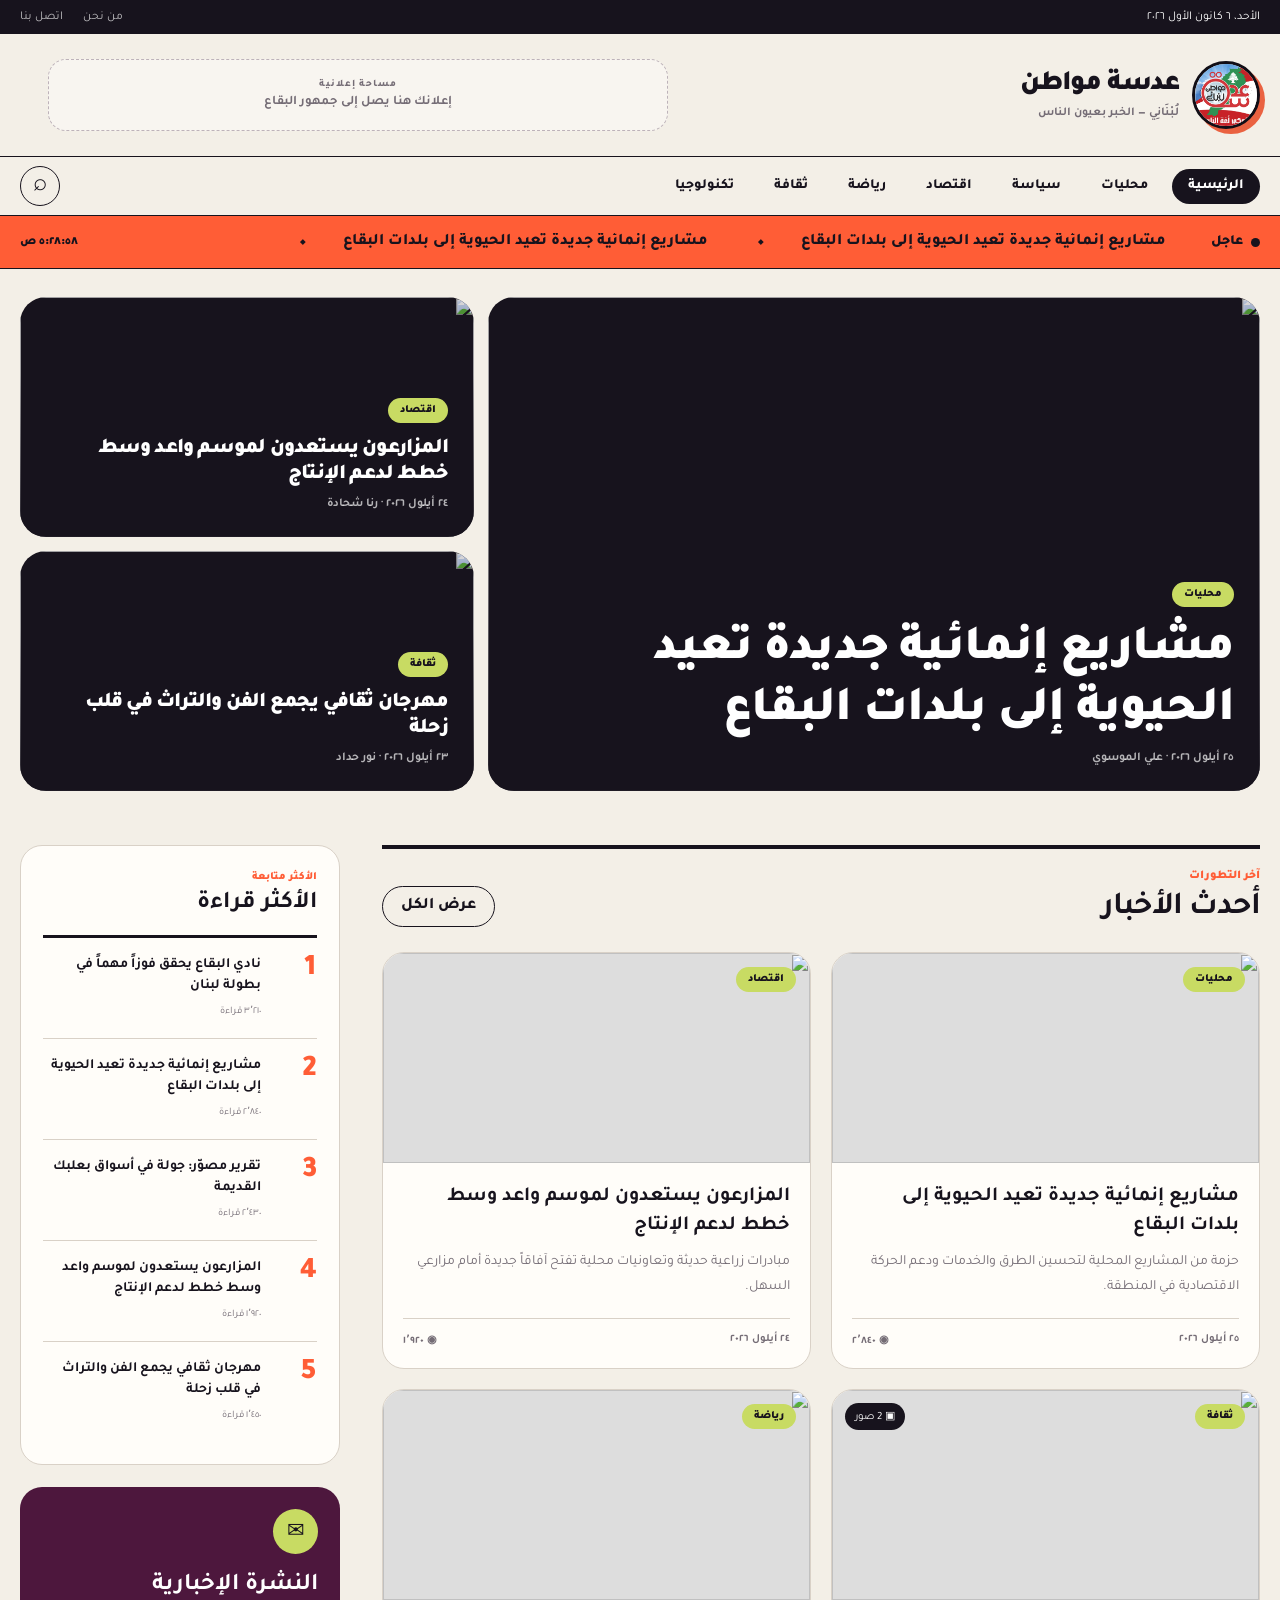
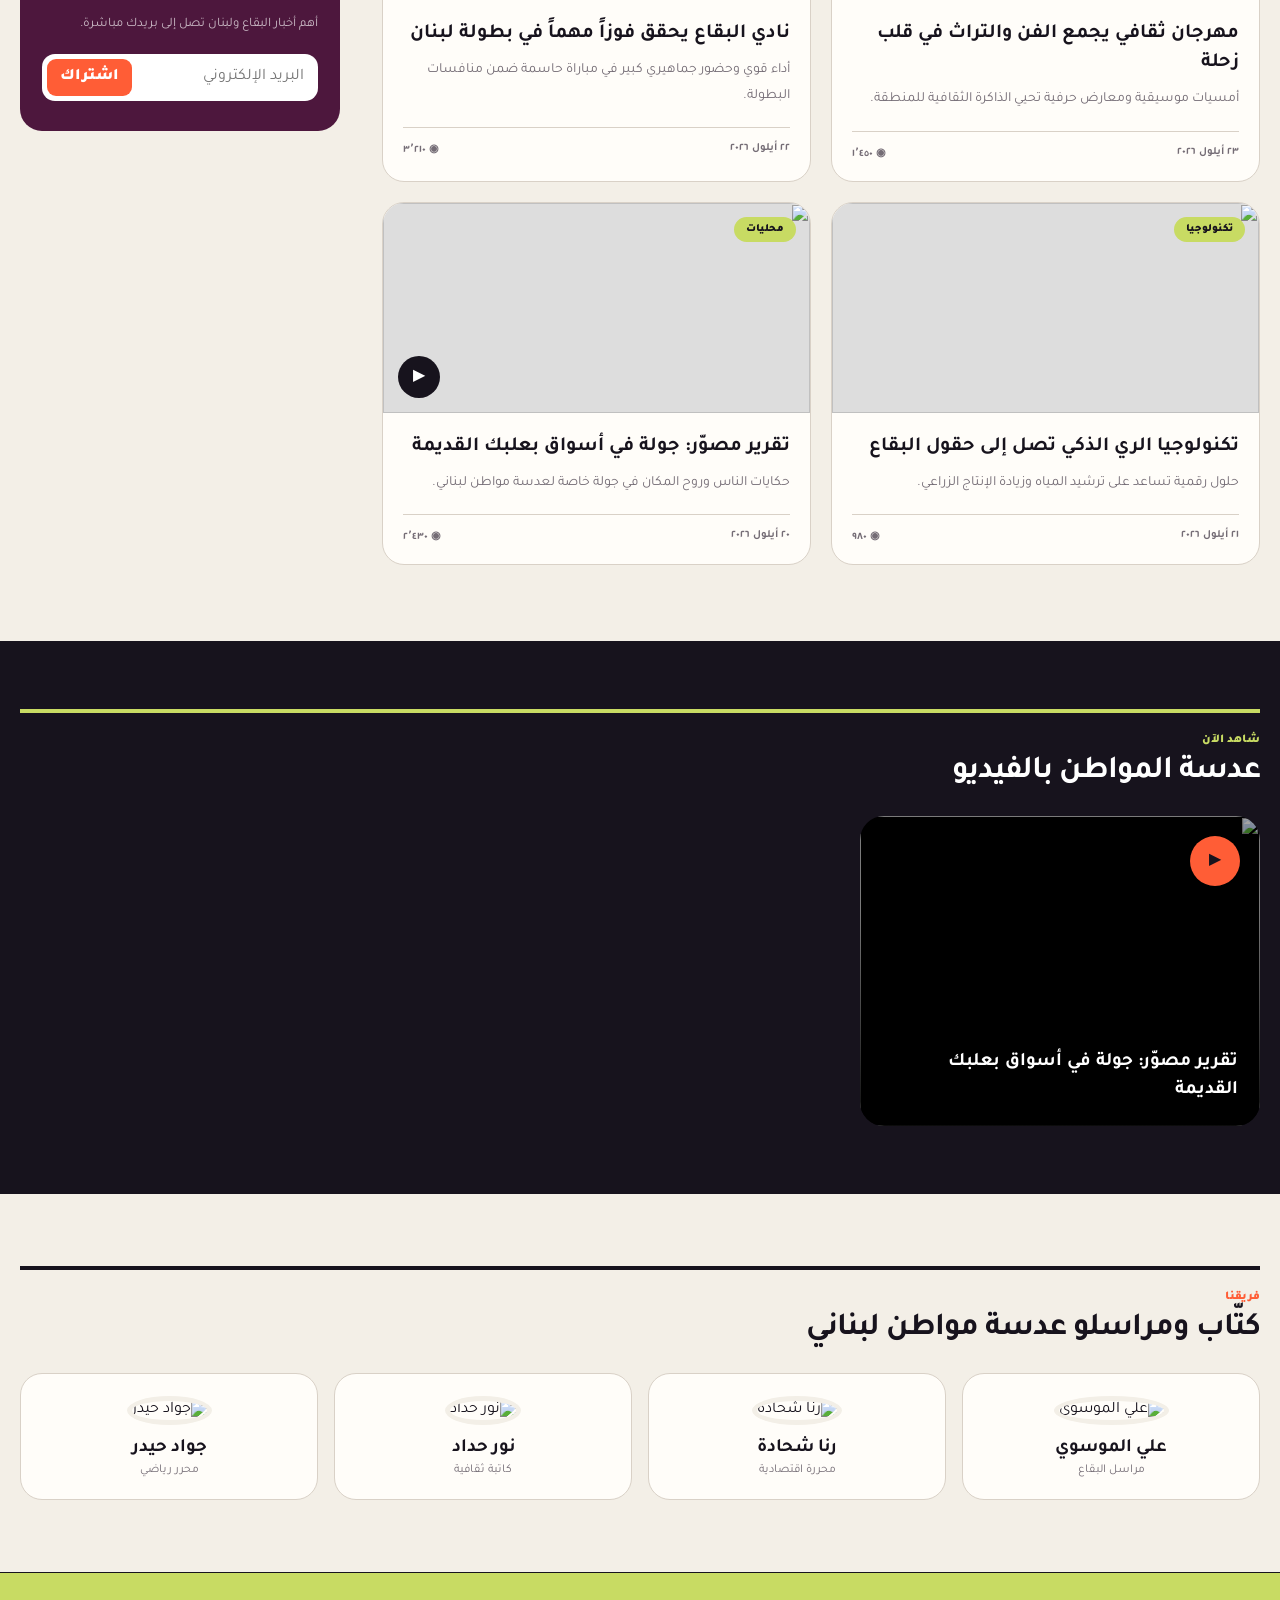
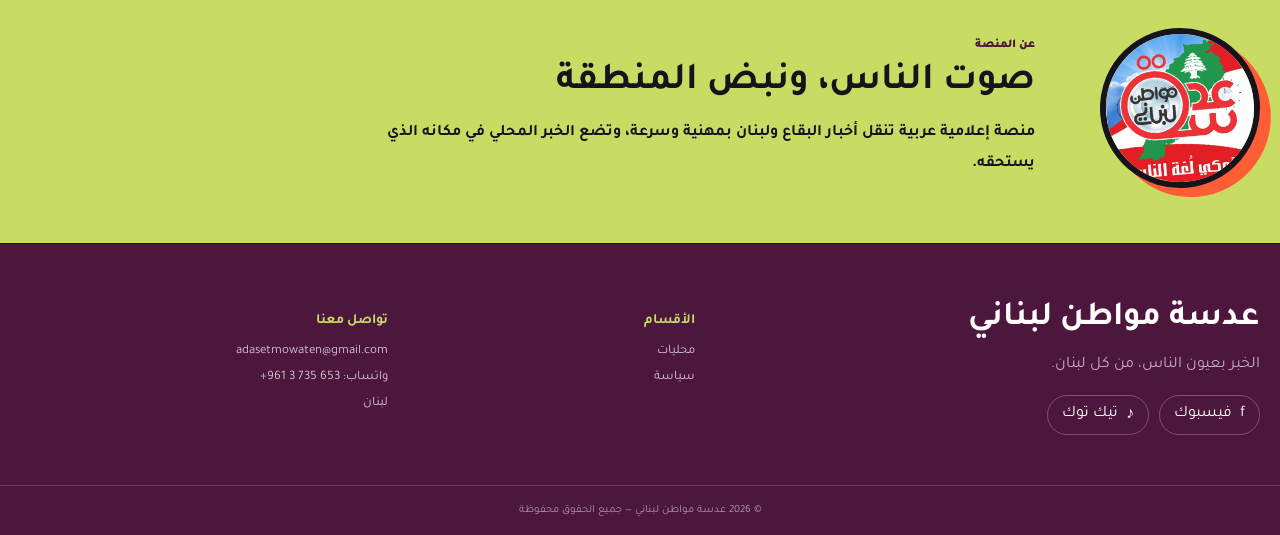
==== index.html @ 2a1ceda5 "Redesign site as Adaset Mowaten Lobnani" ====
<!doctype html>
<html lang="ar" dir="rtl">
<head>
  <meta charset="UTF-8">
  <meta name="viewport" content="width=device-width, initial-scale=1.0">
  <meta name="description" content="عدسة مواطن لبناني - أخبار الناس والمناطق اللبنانية لحظة بلحظة">
  <meta name="theme-color" content="#061b44">
  <title>عدسة مواطن لبناني | الخبر بعيون الناس</title>
  <link rel="icon" type="image/jpeg" href="assets/adaset-mowaten-logo.jpg">
  <link rel="apple-touch-icon" href="assets/adaset-mowaten-logo.jpg">
  <link rel="preconnect" href="https://fonts.googleapis.com">
  <link rel="preconnect" href="https://fonts.gstatic.com" crossorigin>
  <link href="https://fonts.googleapis.com/css2?family=Tajawal:wght@400;500;700;800;900&display=swap" rel="stylesheet">
  <link rel="stylesheet" href="styles.css">
</head>
<body>
  <header class="site-header">
    <div class="topline">
      <div class="container topline-inner">
        <span id="todayDate"></span>
        <div class="top-links"><a href="#about">من نحن</a><a href="#contact">اتصل بنا</a></div>
      </div>
    </div>
    <div class="container brand-row">
      <a href="index.html" class="brand" aria-label="عدسة مواطن لبناني - الرئيسية">
        <img class="brand-logo" src="assets/adaset-mowaten-logo.jpg" alt="شعار عدسة مواطن لبناني">
        <div><strong>عدسة مواطن</strong><span>لُبْنَانِي — الخبر بعيون الناس</span></div>
      </a>
      <div class="header-ad" id="headerAd"><span>مساحة إعلانية</span><strong>إعلانك هنا يصل إلى جمهور البقاع</strong></div>
      <button class="menu-button" id="menuButton" aria-label="فتح القائمة" aria-expanded="false">☰</button>
    </div>
    <nav class="main-nav" id="mainNav" aria-label="التنقل الرئيسي">
      <div class="container nav-inner">
        <a href="#" class="active">الرئيسية</a>
        <a href="#news" data-category="محليات">محليات</a>
        <a href="#news" data-category="سياسة">سياسة</a>
        <a href="#news" data-category="اقتصاد">اقتصاد</a>
        <a href="#news" data-category="رياضة">رياضة</a>
        <a href="#news" data-category="ثقافة">ثقافة</a>
        <a href="#news" data-category="تكنولوجيا">تكنولوجيا</a>
        <button class="search-toggle" id="searchToggle" aria-label="البحث">⌕</button>
      </div>
      <div class="container search-panel" id="searchPanel">
        <input id="searchInput" type="search" placeholder="ابحث في الأخبار..." aria-label="ابحث في الأخبار">
      </div>
    </nav>
  </header>

  <div class="breaking-bar">
    <div class="container breaking-inner">
      <strong><span class="pulse"></span> عاجل</strong>
      <div class="ticker"><div id="tickerContent"></div></div>
      <span class="live-time" id="liveTime"></span>
    </div>
  </div>

  <main>
    <section class="container hero-grid" id="heroGrid" aria-label="أبرز الأخبار"></section>

    <section class="container content-layout" id="news">
      <div class="main-column">
        <div class="section-heading">
          <div><span>آخر التطورات</span><h2 id="newsTitle">أحدث الأخبار</h2></div>
          <button class="outline-button" id="showAll">عرض الكل</button>
        </div>
        <div class="news-grid" id="newsGrid"></div>
        <div class="empty-state" id="emptyState" hidden>لا توجد نتائج مطابقة. جرّب كلمة بحث أخرى.</div>
      </div>
      <aside class="sidebar">
        <section class="side-card most-read">
          <div class="side-title"><span>الأكثر متابعة</span><h2>الأكثر قراءة</h2></div>
          <div id="mostReadList"></div>
        </section>
        <section class="newsletter side-card">
          <span class="mail-icon">✉</span>
          <h3>النشرة الإخبارية</h3>
          <p>أهم أخبار البقاع ولبنان تصل إلى بريدك مباشرة.</p>
          <form id="newsletterForm"><input type="email" required placeholder="البريد الإلكتروني" aria-label="البريد الإلكتروني"><button>اشتراك</button></form>
          <small id="newsletterMessage"></small>
        </section>
      </aside>
    </section>

    <section class="video-section" id="videos">
      <div class="container">
        <div class="section-heading light"><div><span>شاهد الآن</span><h2>عدسة المواطن بالفيديو</h2></div></div>
        <div class="video-grid" id="videoGrid"></div>
      </div>
    </section>

    <section class="container authors-section">
      <div class="section-heading"><div><span>فريقنا</span><h2>كتّاب ومراسلو عدسة مواطن لبناني</h2></div></div>
      <div class="authors-grid" id="authorsGrid"></div>
    </section>

    <section class="about-band" id="about">
      <div class="container about-inner">
        <img class="about-logo" src="assets/adaset-mowaten-logo.jpg" alt="شعار عدسة مواطن لبناني">
        <div><span>عن المنصة</span><h2>صوت الناس، ونبض المنطقة</h2><p>منصة إعلامية عربية تنقل أخبار البقاع ولبنان بمهنية وسرعة، وتضع الخبر المحلي في مكانه الذي يستحقه.</p></div>
      </div>
    </section>
  </main>

  <footer id="contact">
    <div class="container footer-grid">
      <div><h2>عدسة مواطن لبناني</h2><p>الخبر بعيون الناس، من كل لبنان.</p><div class="social-links" aria-label="حسابات عدسة مواطن لبناني على التواصل الاجتماعي"><a class="facebook" href="https://www.facebook.com/profile.php?id=100053450283454" target="_blank" rel="noopener noreferrer" aria-label="تابع عدسة مواطن لبناني على فيسبوك"><span>f</span> فيسبوك</a><a class="tiktok" href="https://www.tiktok.com/@melhemalhochaymi" target="_blank" rel="noopener noreferrer" aria-label="تابع عدسة مواطن لبناني على تيك توك"><span>♪</span> تيك توك</a></div></div>
      <div><h3>الأقسام</h3><a href="#news">محليات</a><a href="#news">سياسة</a></div>
      <div><h3>تواصل معنا</h3><a href="mailto:adasetmowaten@gmail.com">adasetmowaten@gmail.com</a><a href="https://wa.me/9613735653" target="_blank" rel="noopener noreferrer" aria-label="تواصل مع عدسة مواطن لبناني عبر واتساب على الرقم +961 3 735 653">واتساب: <bdi dir="ltr">+961 3 735 653</bdi></a><span>لبنان</span></div>
    </div>
    <div class="copyright">© <span id="year"></span> عدسة مواطن لبناني — جميع الحقوق محفوظة</div>
  </footer>

  <dialog id="articleDialog" class="article-dialog">
    <button class="dialog-close" id="dialogClose" aria-label="إغلاق">×</button>
    <article id="articleContent"></article>
  </dialog>

  <script type="module" src="app.js"></script>
</body>
</html>
---- styles.css ----
:root{--ink:#17131d;--paper:#f3efe7;--white:#fffdf9;--plum:#4d173d;--orange:#ff5d36;--lime:#c8db63;--muted:#746c75;--line:#d9d1c7;--shadow:0 20px 55px rgba(44,27,40,.12);--radius:26px}
*{box-sizing:border-box}html{scroll-behavior:smooth}body{margin:0;background:var(--paper);color:var(--ink);font-family:"Tajawal",Arial,sans-serif}button,input{font:inherit}button,a{color:inherit}a{text-decoration:none}.container{width:min(1240px,calc(100% - 40px));margin-inline:auto}.site-header{position:relative;z-index:20;background:var(--paper)}
.topline{background:var(--ink);color:#fff;font-size:12px}.topline-inner{min-height:34px;display:flex;align-items:center;justify-content:space-between}.top-links{display:flex;gap:20px}.top-links a{opacity:.72}.top-links a:hover{opacity:1}
.brand-row{min-height:122px;display:grid;grid-template-columns:1fr minmax(300px,620px) auto;align-items:center;gap:28px}.brand{display:flex;align-items:center;gap:13px;width:max-content}.brand img{width:68px;height:68px;border-radius:50%;object-fit:cover;border:3px solid var(--ink);filter:saturate(.8) contrast(1.05)}.brand strong{display:block;font-size:28px;line-height:1;font-weight:900;letter-spacing:-1.2px}.brand span{display:block;margin-top:7px;color:var(--muted);font-size:12px;font-weight:700}.header-ad{height:72px;border:1px dashed #bdb2b9;border-radius:18px;display:flex;align-items:center;justify-content:center;flex-direction:column;background:rgba(255,255,255,.4);color:var(--muted);overflow:hidden}.header-ad span{font-size:10px;font-weight:800;letter-spacing:1px}.header-ad strong{font-size:13px;margin-top:4px}.header-ad.has-ad{border:0}.header-ad a,.header-ad img{display:block;width:100%;height:100%}.header-ad img{object-fit:cover}.menu-button{display:none;border:0;background:var(--ink);color:#fff;border-radius:50%;width:46px;height:46px;font-size:21px}
.main-nav{border-block:1px solid var(--ink);background:var(--paper)}.nav-inner{min-height:58px;display:flex;align-items:center;gap:8px}.nav-inner>a{padding:9px 16px;border-radius:99px;font-size:14px;font-weight:800;transition:.2s}.nav-inner>a:hover,.nav-inner>a.active{background:var(--ink);color:#fff}.search-toggle{margin-right:auto;width:40px;height:40px;border:1px solid var(--ink);border-radius:50%;background:transparent;font-size:24px}.search-toggle:hover{background:var(--orange);border-color:var(--orange)}.search-panel{display:none;padding-block:14px}.search-panel.open{display:block}.search-panel input{width:100%;border:1px solid var(--ink);background:var(--white);padding:15px 18px;border-radius:15px;outline:none}.search-panel input:focus{box-shadow:0 0 0 4px rgba(255,93,54,.18)}
.breaking-bar{background:var(--orange);border-bottom:1px solid var(--ink);color:var(--ink)}.breaking-inner{height:52px;display:grid;grid-template-columns:auto 1fr auto;align-items:center;gap:20px}.breaking-inner>strong{display:flex;align-items:center;gap:8px;font-size:14px;font-weight:900}.pulse{width:9px;height:9px;border-radius:50%;background:var(--ink);animation:pulse 1.4s infinite}.ticker{overflow:hidden;white-space:nowrap}.ticker #tickerContent{display:flex;width:max-content;animation:ticker 25s linear infinite}.ticker-group{display:flex}.ticker-item{border:0;background:none;padding:0 25px;font-weight:800;cursor:pointer}.ticker-item:after{content:"◆";font-size:7px;margin-right:38px}.live-time{font-variant-numeric:tabular-nums;font-size:12px;font-weight:900}@keyframes ticker{to{transform:translateX(50%)}}@keyframes pulse{50%{opacity:.3;transform:scale(.7)}}
main{overflow:hidden}.hero-grid{display:grid;grid-template-columns:1.7fr 1fr;grid-template-rows:240px 240px;gap:14px;padding-block:28px 54px}.hero-story{position:relative;overflow:hidden;border-radius:var(--radius);cursor:pointer;background:var(--ink);outline:0}.hero-story:first-child{grid-row:1/3}.hero-story img{width:100%;height:100%;object-fit:cover;opacity:.82;transition:transform .6s,opacity .3s}.hero-story:hover img,.hero-story:focus img{transform:scale(1.035);opacity:.72}.hero-story:after{content:"";position:absolute;inset:0;background:linear-gradient(0deg,rgba(23,19,29,.94),transparent 68%)}.hero-copy{position:absolute;z-index:2;inset:auto 26px 26px}.hero-copy .category,.category{display:inline-flex;background:var(--lime);color:var(--ink);border-radius:99px;padding:6px 12px;font-size:11px;font-weight:900}.hero-copy h1,.hero-copy h2{color:#fff;margin:13px 0 9px;font-weight:900;line-height:1.25;letter-spacing:-.8px}.hero-copy h1{font-size:clamp(28px,4vw,49px);max-width:720px}.hero-copy h2{font-size:21px}.meta{color:rgba(255,255,255,.68);font-size:12px;font-weight:700}
.content-layout{display:grid;grid-template-columns:minmax(0,1fr) 320px;gap:42px;padding-bottom:76px}.section-heading{display:flex;justify-content:space-between;align-items:end;margin-bottom:25px;border-top:4px solid var(--ink);padding-top:18px}.section-heading span{color:var(--orange);font-size:12px;font-weight:900}.section-heading h2{margin:3px 0 0;font-size:32px;letter-spacing:-1px}.outline-button{border:1px solid var(--ink);background:transparent;border-radius:99px;padding:10px 18px;font-weight:800;cursor:pointer}.outline-button:hover{background:var(--ink);color:#fff}.news-grid{display:grid;grid-template-columns:repeat(2,minmax(0,1fr));gap:20px}.news-card{background:var(--white);border:1px solid var(--line);border-radius:22px;overflow:hidden;cursor:pointer;transition:transform .25s,box-shadow .25s;outline:0}.news-card:hover,.news-card:focus{transform:translateY(-5px);box-shadow:var(--shadow)}.news-image{height:210px;position:relative;overflow:hidden;background:#ddd}.news-image img{width:100%;height:100%;object-fit:cover;transition:transform .5s}.news-card:hover .news-image img{transform:scale(1.04)}.news-image .category{position:absolute;top:14px;right:14px}.play-badge,.gallery-badge{position:absolute;background:var(--ink);color:#fff}.play-badge{left:15px;bottom:15px;display:grid;place-items:center;width:42px;height:42px;border-radius:50%}.gallery-badge{left:13px;top:13px;border-radius:99px;padding:6px 10px;font-size:11px}.news-body{padding:20px}.news-body h3{font-size:20px;line-height:1.45;margin:0 0 9px}.news-body p{color:var(--muted);font-size:14px;line-height:1.8;margin:0;display:-webkit-box;-webkit-line-clamp:2;-webkit-box-orient:vertical;overflow:hidden}.card-meta{border-top:1px solid var(--line);margin-top:18px;padding-top:14px;display:flex;justify-content:space-between;color:var(--muted);font-size:11px;font-weight:700}.empty-state{padding:50px;text-align:center;border:1px dashed var(--line);border-radius:20px}
.sidebar{display:flex;flex-direction:column;gap:22px}.side-card{background:var(--white);border:1px solid var(--line);border-radius:22px;padding:22px}.side-title{padding-bottom:16px;border-bottom:3px solid var(--ink)}.side-title span{color:var(--orange);font-size:11px;font-weight:900}.side-title h2{font-size:24px;margin:3px 0 0}.read-item{display:grid;grid-template-columns:42px 1fr;gap:14px;padding:17px 0;border-bottom:1px solid var(--line);cursor:pointer;outline:0}.read-item:last-child{border:0}.read-item:hover h4{color:var(--plum)}.read-number{font-size:30px;line-height:1;font-weight:900;color:var(--orange)}.read-item h4{font-size:14px;line-height:1.5;margin:0 0 5px}.read-item div span{font-size:10px;color:var(--muted)}.newsletter{background:var(--plum);color:#fff;border:0}.mail-icon{display:grid;place-items:center;width:45px;height:45px;border-radius:50%;background:var(--lime);color:var(--ink);font-size:21px}.newsletter h3{font-size:24px;margin:18px 0 5px}.newsletter p{color:rgba(255,255,255,.7);font-size:13px;line-height:1.7}.newsletter form{display:flex;background:#fff;border-radius:13px;padding:5px;margin-top:18px}.newsletter input{min-width:0;flex:1;border:0;outline:0;padding:9px;color:var(--ink)}.newsletter button{border:0;border-radius:9px;background:var(--orange);font-weight:900;padding:8px 13px;cursor:pointer}.newsletter small{display:block;margin-top:8px}
.video-section{background:var(--ink);color:#fff;padding:68px 0}.section-heading.light{border-color:var(--lime)}.section-heading.light span{color:var(--lime)}.video-grid{display:grid;grid-template-columns:repeat(3,1fr);gap:20px}.video-card{position:relative;min-height:310px;border-radius:24px;overflow:hidden;cursor:pointer;background:#000}.video-card img{width:100%;height:100%;position:absolute;object-fit:cover;opacity:.64;transition:.4s}.video-card:hover img{transform:scale(1.05);opacity:.5}.video-card:after{content:"";position:absolute;inset:0;background:linear-gradient(0deg,rgba(0,0,0,.9),transparent 70%)}.video-card .play{position:absolute;z-index:2;top:20px;right:20px;display:grid;place-items:center;width:50px;height:50px;border-radius:50%;background:var(--orange);color:var(--ink)}.video-card h3{position:absolute;z-index:2;bottom:20px;right:22px;left:22px;margin:0;font-size:19px;line-height:1.5}
.authors-section{padding-block:72px}.authors-grid{display:grid;grid-template-columns:repeat(4,1fr);gap:16px}.author-card{background:var(--white);border:1px solid var(--line);border-radius:22px;padding:22px;text-align:center}.author-card img{width:88px;height:88px;object-fit:cover;border-radius:50%;border:5px solid var(--paper)}.author-card h3{margin:12px 0 3px}.author-card p{margin:0;color:var(--muted);font-size:12px}.about-band{background:var(--lime);border-block:1px solid var(--ink)}.about-inner{min-height:270px;display:grid;grid-template-columns:180px 1fr;align-items:center;gap:45px}.about-inner img{width:160px;height:160px;border-radius:50%;object-fit:cover;border:6px solid var(--ink);transform:rotate(-5deg)}.about-inner span{font-size:12px;font-weight:900;color:var(--plum)}.about-inner h2{font-size:38px;margin:5px 0 12px}.about-inner p{max-width:680px;line-height:1.9;margin:0;font-weight:600}
footer{background:var(--plum);color:#fff;padding-top:55px}.footer-grid{display:grid;grid-template-columns:1.4fr .7fr 1fr;gap:50px;padding-bottom:50px}.footer-grid h2{font-size:34px;margin:0}.footer-grid h3{color:var(--lime);font-size:14px}.footer-grid p{color:rgba(255,255,255,.65)}.footer-grid>div>a,.footer-grid>div>span{display:block;margin:10px 0;color:rgba(255,255,255,.75);font-size:13px}.social-links{display:flex;gap:10px;margin-top:20px}.social-links a{display:inline-flex!important;align-items:center;gap:8px;border:1px solid rgba(255,255,255,.25);border-radius:99px;padding:8px 14px}.copyright{text-align:center;border-top:1px solid rgba(255,255,255,.15);padding:18px;font-size:11px;color:rgba(255,255,255,.55)}
.article-dialog{width:min(850px,calc(100% - 28px));max-height:90vh;border:0;border-radius:28px;padding:0;background:var(--white);box-shadow:var(--shadow)}.article-dialog::backdrop{background:rgba(23,19,29,.72);backdrop-filter:blur(5px)}.dialog-close{position:sticky;z-index:3;top:16px;float:left;margin:16px;width:42px;height:42px;border:0;border-radius:50%;background:var(--ink);color:#fff;font-size:26px;cursor:pointer}.article-dialog article{padding:36px 48px 55px}.article-dialog img{max-width:100%;border-radius:18px}.article-dialog h1{font-size:38px;line-height:1.35}.article-dialog p{line-height:2}.article-dialog .article-meta{color:var(--muted);font-size:13px}.article-video{width:100%;aspect-ratio:16/9;border:0;border-radius:18px}.article-video.vertical{aspect-ratio:9/14;max-width:430px;display:block;margin:auto}.article-gallery{display:grid;grid-template-columns:repeat(2,1fr);gap:12px}.article-video-link{display:block;background:var(--orange);border-radius:14px;padding:16px;text-align:center;font-weight:900}.no-scroll{overflow:hidden}
@media(max-width:960px){.brand-row{grid-template-columns:1fr auto}.header-ad{display:none}.menu-button{display:block}.main-nav{display:none}.main-nav.open{display:block}.nav-inner{align-items:stretch;flex-direction:column;padding-block:12px}.search-toggle{margin:8px 0 0;width:100%;border-radius:12px}.hero-grid{grid-template-columns:1.35fr 1fr;grid-template-rows:220px 220px}.content-layout{grid-template-columns:1fr}.sidebar{display:grid;grid-template-columns:1fr 1fr}.video-grid{grid-template-columns:1fr 1fr}.authors-grid{grid-template-columns:repeat(2,1fr)}}
@media(max-width:680px){.container{width:min(100% - 28px,1240px)}.top-links{display:none}.brand-row{min-height:88px}.brand img{width:52px;height:52px}.brand strong{font-size:22px}.brand span{font-size:10px}.breaking-inner{grid-template-columns:auto 1fr}.live-time{display:none}.ticker #tickerContent{animation:none;width:100%}.ticker-group{width:100%}.ticker-group[aria-hidden=true]{display:none}.ticker-item{display:none;overflow:hidden;text-overflow:ellipsis;width:100%;padding:0 12px;text-align:right}.ticker-item.active{display:block}.ticker-item:after{display:none}.hero-grid{display:flex;overflow-x:auto;scroll-snap-type:x mandatory;width:100%;padding-inline:14px}.hero-story,.hero-story:first-child{min-width:87vw;height:430px;scroll-snap-align:center}.hero-copy h1,.hero-copy h2{font-size:26px}.content-layout{width:calc(100% - 28px);gap:28px}.news-grid{grid-template-columns:1fr}.section-heading h2{font-size:27px}.sidebar{display:flex}.video-grid{display:flex;overflow-x:auto}.video-card{min-width:82vw}.authors-grid{grid-template-columns:1fr 1fr}.about-inner{grid-template-columns:1fr;text-align:center;padding-block:45px;gap:25px}.about-inner img{margin:auto}.about-inner h2{font-size:31px}.footer-grid{grid-template-columns:1fr;gap:25px}.article-dialog article{padding:20px}.article-dialog h1{font-size:28px}.article-gallery{grid-template-columns:1fr}}

.brand-mark{display:grid;place-items:center;width:68px;height:68px;border-radius:50%;background:var(--orange);border:3px solid var(--ink);color:var(--ink);font-size:34px;font-weight:900;transform:rotate(-7deg);flex:0 0 auto}
.about-mark{display:grid;place-items:center;width:160px;height:160px;border-radius:50%;background:var(--orange);border:6px solid var(--ink);color:var(--ink);font-size:76px;font-weight:900;transform:rotate(-5deg)}
.brand-logo{width:72px;height:72px;border-radius:18px;object-fit:contain;background:#fff;border:2px solid var(--ink);box-shadow:5px 5px 0 var(--orange);flex:0 0 auto}
.about-logo{width:180px;height:180px;border-radius:28px;object-fit:contain;background:#fff;border:5px solid var(--ink);box-shadow:10px 10px 0 var(--orange);transform:rotate(-3deg)}
@media(max-width:680px){.brand-mark{width:52px;height:52px;font-size:26px}.about-mark{margin:auto}.brand-logo{width:56px;height:56px;border-radius:14px}.about-logo{margin:auto;width:160px;height:160px}}
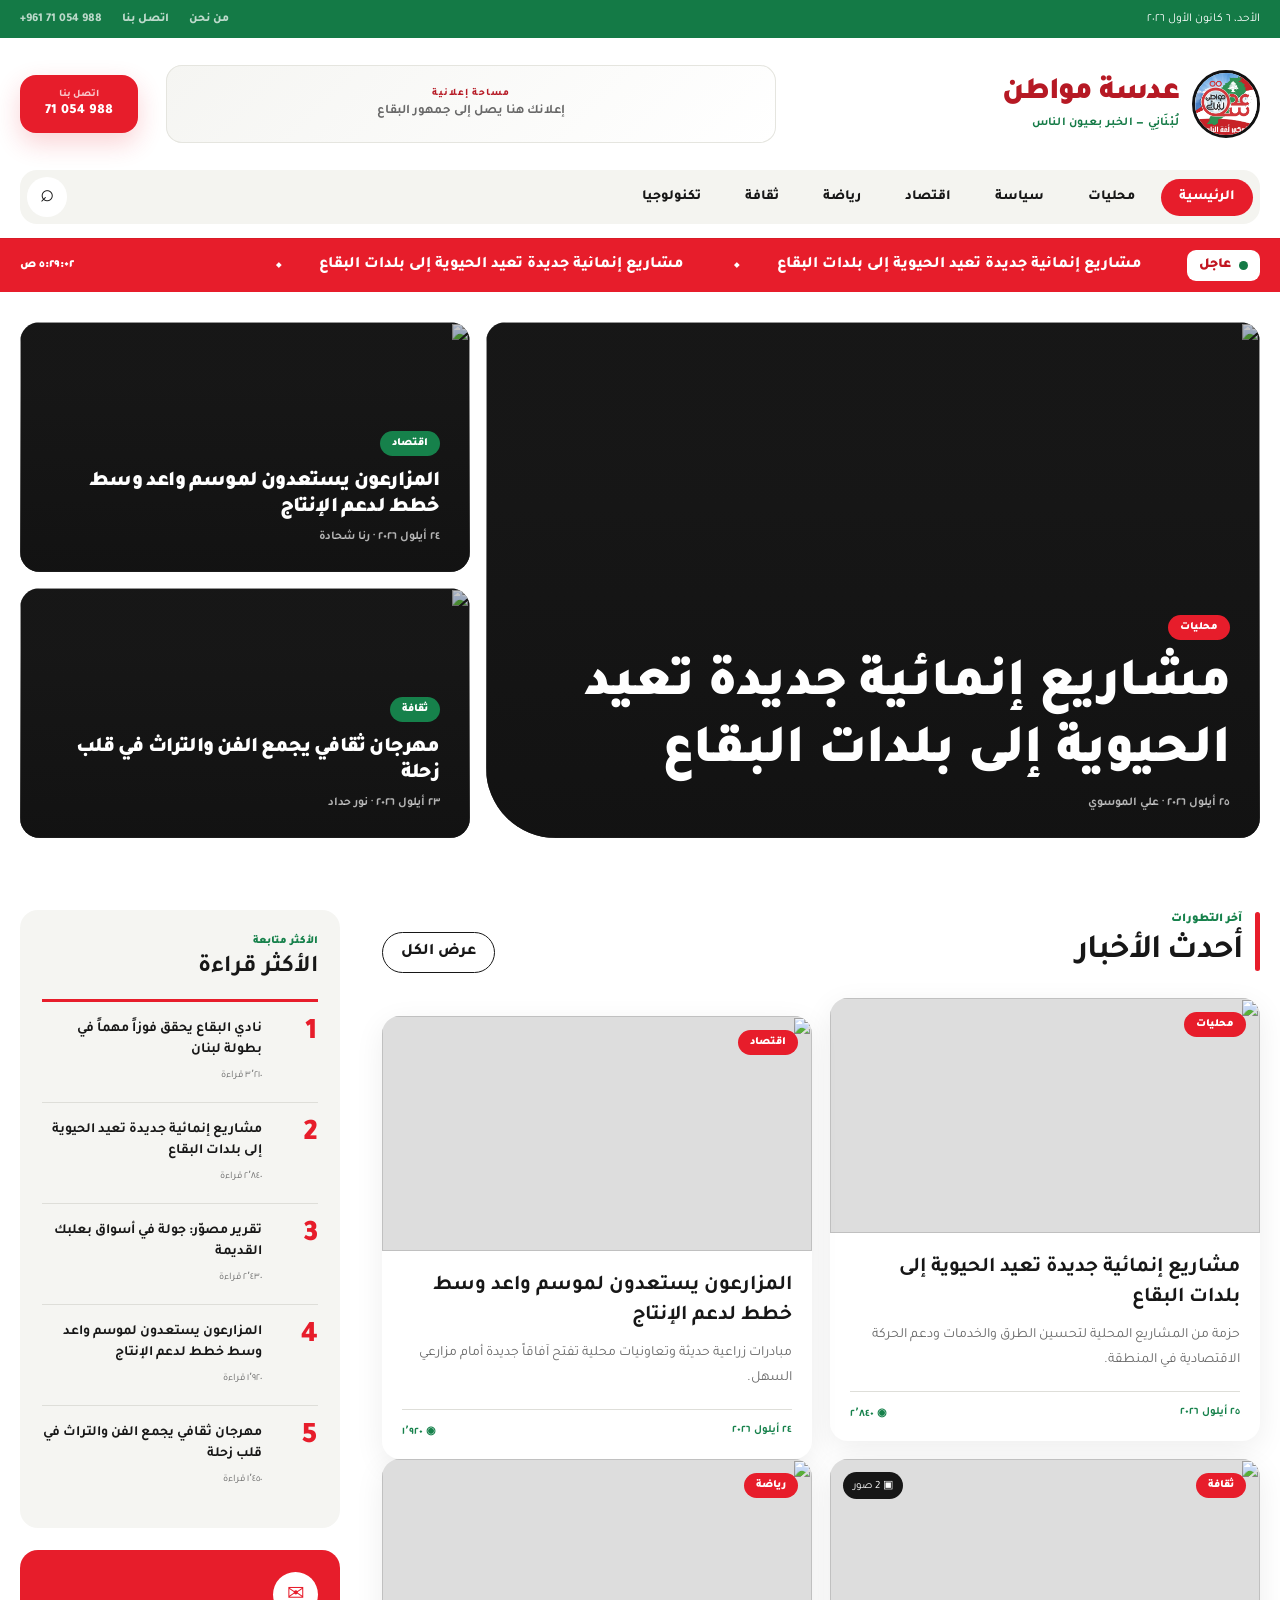
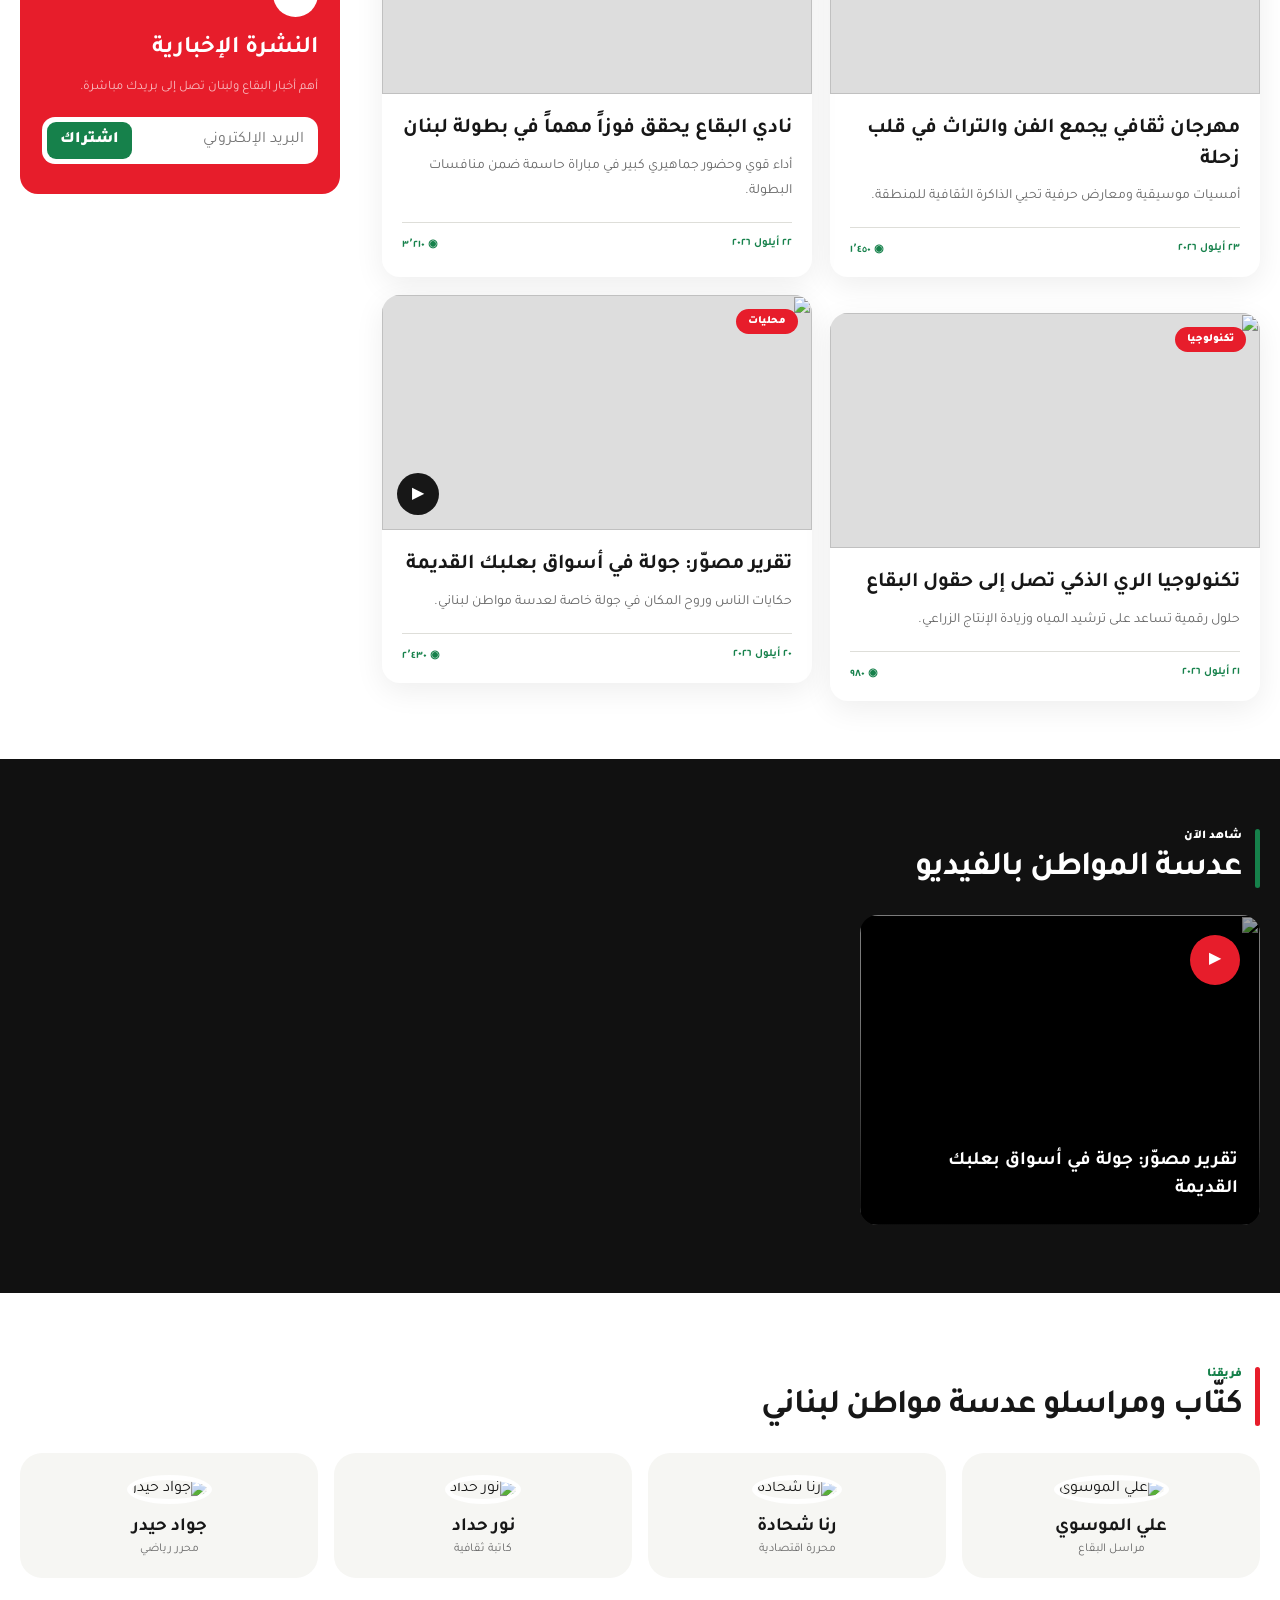
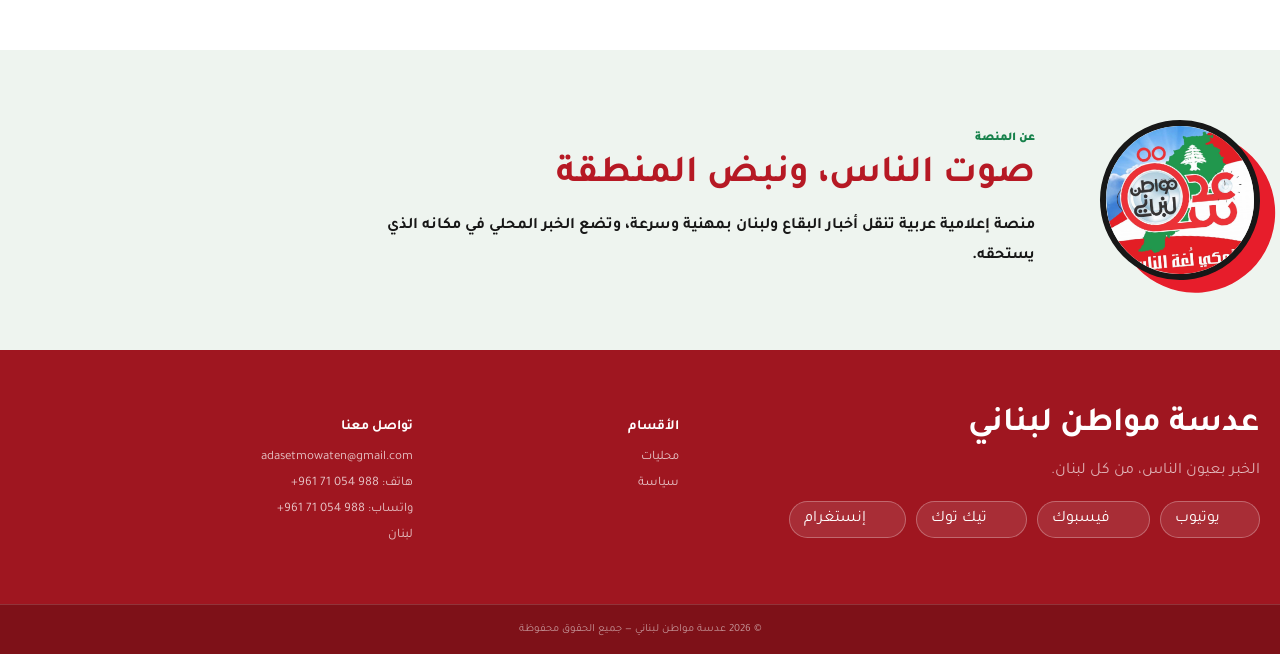
==== commit 009776b8: "Connect new Firebase project and refresh visual identity" ====
--- a/index.html
+++ b/index.html
@@ -18,7 +18,7 @@
     <div class="topline">
       <div class="container topline-inner">
         <span id="todayDate"></span>
-        <div class="top-links"><a href="#about">من نحن</a><a href="#contact">اتصل بنا</a></div>
+        <div class="top-links"><a href="#about">من نحن</a><a href="#contact">اتصل بنا</a><a href="tel:+96171054988"><bdi dir="ltr">+961 71 054 988</bdi></a></div>
       </div>
     </div>
     <div class="container brand-row">
@@ -27,7 +27,10 @@
         <div><strong>عدسة مواطن</strong><span>لُبْنَانِي — الخبر بعيون الناس</span></div>
       </a>
       <div class="header-ad" id="headerAd"><span>مساحة إعلانية</span><strong>إعلانك هنا يصل إلى جمهور البقاع</strong></div>
-      <button class="menu-button" id="menuButton" aria-label="فتح القائمة" aria-expanded="false">☰</button>
+      <div class="header-actions">
+        <a class="phone-pill" href="tel:+96171054988"><span>اتصل بنا</span><bdi dir="ltr">71 054 988</bdi></a>
+        <button class="menu-button" id="menuButton" aria-label="فتح القائمة" aria-expanded="false">☰</button>
+      </div>
     </div>
     <nav class="main-nav" id="mainNav" aria-label="التنقل الرئيسي">
       <div class="container nav-inner">
@@ -103,9 +106,14 @@
 
   <footer id="contact">
     <div class="container footer-grid">
-      <div><h2>عدسة مواطن لبناني</h2><p>الخبر بعيون الناس، من كل لبنان.</p><div class="social-links" aria-label="حسابات عدسة مواطن لبناني على التواصل الاجتماعي"><a class="facebook" href="https://www.facebook.com/profile.php?id=100053450283454" target="_blank" rel="noopener noreferrer" aria-label="تابع عدسة مواطن لبناني على فيسبوك"><span>f</span> فيسبوك</a><a class="tiktok" href="https://www.tiktok.com/@melhemalhochaymi" target="_blank" rel="noopener noreferrer" aria-label="تابع عدسة مواطن لبناني على تيك توك"><span>♪</span> تيك توك</a></div></div>
+      <div><h2>عدسة مواطن لبناني</h2><p>الخبر بعيون الناس، من كل لبنان.</p><div class="social-links" aria-label="حسابات عدسة مواطن لبناني على التواصل الاجتماعي">
+        <a href="https://www.youtube.com/@adsetmowatenlobnani" target="_blank" rel="noopener noreferrer" aria-label="تابعنا على يوتيوب"><img src="https://cdn.simpleicons.org/youtube/ffffff" alt=""> يوتيوب</a>
+        <a href="https://www.facebook.com/3adset.mwaten.lobnani" target="_blank" rel="noopener noreferrer" aria-label="تابعنا على فيسبوك"><img src="https://cdn.simpleicons.org/facebook/ffffff" alt=""> فيسبوك</a>
+        <a href="https://www.tiktok.com/@adastmowatenlobnani" target="_blank" rel="noopener noreferrer" aria-label="تابعنا على تيك توك"><img src="https://cdn.simpleicons.org/tiktok/ffffff" alt=""> تيك توك</a>
+        <a href="https://www.instagram.com/adaset.mowaten.lobnani" target="_blank" rel="noopener noreferrer" aria-label="تابعنا على إنستغرام"><img src="https://cdn.simpleicons.org/instagram/ffffff" alt=""> إنستغرام</a>
+      </div></div>
       <div><h3>الأقسام</h3><a href="#news">محليات</a><a href="#news">سياسة</a></div>
-      <div><h3>تواصل معنا</h3><a href="mailto:adasetmowaten@gmail.com">adasetmowaten@gmail.com</a><a href="https://wa.me/9613735653" target="_blank" rel="noopener noreferrer" aria-label="تواصل مع عدسة مواطن لبناني عبر واتساب على الرقم +961 3 735 653">واتساب: <bdi dir="ltr">+961 3 735 653</bdi></a><span>لبنان</span></div>
+      <div><h3>تواصل معنا</h3><a href="mailto:adasetmowaten@gmail.com">adasetmowaten@gmail.com</a><a href="tel:+96171054988">هاتف: <bdi dir="ltr">+961 71 054 988</bdi></a><a href="https://wa.me/96171054988" target="_blank" rel="noopener noreferrer" aria-label="تواصل مع عدسة مواطن لبناني عبر واتساب على الرقم +961 71 054 988">واتساب: <bdi dir="ltr">+961 71 054 988</bdi></a><span>لبنان</span></div>
     </div>
     <div class="copyright">© <span id="year"></span> عدسة مواطن لبناني — جميع الحقوق محفوظة</div>
   </footer>
--- a/styles.css
+++ b/styles.css
@@ -1,4 +1,4 @@
-:root{--ink:#17131d;--paper:#f3efe7;--white:#fffdf9;--plum:#4d173d;--orange:#ff5d36;--lime:#c8db63;--muted:#746c75;--line:#d9d1c7;--shadow:0 20px 55px rgba(44,27,40,.12);--radius:26px}
+:root{--ink:#171717;--paper:#f6f6f3;--white:#fff;--plum:#94151d;--orange:#e71d2b;--lime:#16814b;--muted:#686868;--line:#deded9;--shadow:0 20px 55px rgba(69,18,22,.12);--radius:22px}
 *{box-sizing:border-box}html{scroll-behavior:smooth}body{margin:0;background:var(--paper);color:var(--ink);font-family:"Tajawal",Arial,sans-serif}button,input{font:inherit}button,a{color:inherit}a{text-decoration:none}.container{width:min(1240px,calc(100% - 40px));margin-inline:auto}.site-header{position:relative;z-index:20;background:var(--paper)}
 .topline{background:var(--ink);color:#fff;font-size:12px}.topline-inner{min-height:34px;display:flex;align-items:center;justify-content:space-between}.top-links{display:flex;gap:20px}.top-links a{opacity:.72}.top-links a:hover{opacity:1}
 .brand-row{min-height:122px;display:grid;grid-template-columns:1fr minmax(300px,620px) auto;align-items:center;gap:28px}.brand{display:flex;align-items:center;gap:13px;width:max-content}.brand img{width:68px;height:68px;border-radius:50%;object-fit:cover;border:3px solid var(--ink);filter:saturate(.8) contrast(1.05)}.brand strong{display:block;font-size:28px;line-height:1;font-weight:900;letter-spacing:-1.2px}.brand span{display:block;margin-top:7px;color:var(--muted);font-size:12px;font-weight:700}.header-ad{height:72px;border:1px dashed #bdb2b9;border-radius:18px;display:flex;align-items:center;justify-content:center;flex-direction:column;background:rgba(255,255,255,.4);color:var(--muted);overflow:hidden}.header-ad span{font-size:10px;font-weight:800;letter-spacing:1px}.header-ad strong{font-size:13px;margin-top:4px}.header-ad.has-ad{border:0}.header-ad a,.header-ad img{display:block;width:100%;height:100%}.header-ad img{object-fit:cover}.menu-button{display:none;border:0;background:var(--ink);color:#fff;border-radius:50%;width:46px;height:46px;font-size:21px}
@@ -19,3 +19,21 @@
 .brand-logo{width:72px;height:72px;border-radius:18px;object-fit:contain;background:#fff;border:2px solid var(--ink);box-shadow:5px 5px 0 var(--orange);flex:0 0 auto}
 .about-logo{width:180px;height:180px;border-radius:28px;object-fit:contain;background:#fff;border:5px solid var(--ink);box-shadow:10px 10px 0 var(--orange);transform:rotate(-3deg)}
 @media(max-width:680px){.brand-mark{width:52px;height:52px;font-size:26px}.about-mark{margin:auto}.brand-logo{width:56px;height:56px;border-radius:14px}.about-logo{margin:auto;width:160px;height:160px}}
+
+/* 2026 visual identity — Lebanese civic editorial */
+body{background:#fff}.site-header{background:#fff;box-shadow:0 1px 0 rgba(0,0,0,.06)}
+.topline{background:#147a46}.topline-inner{height:38px}.top-links a{font-weight:800}
+.brand-row{min-height:132px;grid-template-columns:minmax(260px,1fr) minmax(340px,610px) auto}
+.brand-logo{width:84px;height:84px;border:0;border-radius:20px;box-shadow:none}.brand strong{font-size:31px;color:#b61924}.brand span{color:#147a46;letter-spacing:.02em}
+.header-ad{height:78px;border:0;border-radius:16px;background:linear-gradient(135deg,#f5f5f2,#fff);box-shadow:inset 0 0 0 1px #e5e5df}.header-ad span{color:#b61924}.header-actions{display:flex;align-items:center;gap:10px}.phone-pill{display:flex;flex-direction:column;align-items:center;justify-content:center;min-width:118px;height:58px;border-radius:16px;background:#e71d2b;color:#fff;box-shadow:0 10px 26px rgba(231,29,43,.2)}.phone-pill span{font-size:10px;font-weight:800;opacity:.75}.phone-pill bdi{font-size:14px;font-weight:900;margin-top:2px}
+.main-nav{border:0;background:#fff;padding-bottom:14px}.nav-inner{min-height:54px;background:#f4f4f0;border-radius:17px;padding:7px}.nav-inner>a{padding:10px 18px}.nav-inner>a:hover,.nav-inner>a.active{background:#e71d2b;color:#fff}.search-toggle{border:0;background:#fff}.search-toggle:hover{background:#147a46;color:#fff}
+.breaking-bar{margin-top:0;border:0;background:#e71d2b;color:#fff}.breaking-inner{height:54px}.breaking-inner>strong{background:#fff;color:#c11520;border-radius:9px;padding:7px 12px}.pulse{background:#147a46}.ticker-item{color:#fff}.live-time{color:#fff}
+.hero-grid{grid-template-columns:1.55fr .9fr;grid-template-rows:250px 250px;gap:16px;padding-top:30px}.hero-story{border-radius:20px}.hero-story:first-child{border-radius:20px 20px 20px 70px}.hero-story:after{background:linear-gradient(0deg,rgba(18,18,18,.94),rgba(18,18,18,.08) 75%)}.hero-copy{inset:auto 30px 28px}.hero-copy .category,.category{background:#e71d2b;color:#fff}.hero-copy h1{font-size:clamp(32px,4.2vw,56px)}.hero-story:not(:first-child) .hero-copy .category{background:#16814b}
+.content-layout{padding-top:18px}.section-heading{border:0;position:relative;padding:0 18px 0 0}.section-heading:before{content:"";position:absolute;right:0;top:2px;bottom:2px;width:5px;border-radius:9px;background:#e71d2b}.section-heading span{color:#16814b}.section-heading h2{font-size:34px}.news-grid{gap:18px}.news-card{border:0;border-radius:18px;background:#fff;box-shadow:0 8px 30px rgba(0,0,0,.07)}.news-card:nth-child(3n+2){transform:translateY(18px)}.news-card:nth-child(3n+2):hover{transform:translateY(13px)}.news-image{height:235px}.news-body h3{font-size:21px}.card-meta{color:#16814b}
+.side-card{border:0;border-radius:18px;background:#f5f5f2}.side-title{border-color:#e71d2b}.side-title span{color:#16814b}.read-number{color:#e71d2b}.newsletter{background:#e71d2b}.mail-icon{background:#fff;color:#e71d2b}.newsletter button{background:#16814b;color:#fff}
+.video-section{background:#111}.section-heading.light{border:0}.section-heading.light:before{background:#16814b}.section-heading.light span{color:#fff}.video-card{border-radius:18px}.video-card .play{background:#e71d2b;color:#fff}
+.author-card{border:0;background:#f6f6f3}.author-card img{border-color:#fff}.about-band{border:0;background:#eef4ef}.about-inner{min-height:300px}.about-logo{border:0;border-radius:26px;box-shadow:14px 14px 0 #e71d2b}.about-inner span{color:#16814b}.about-inner h2{color:#b61924}
+footer{background:#9f1620}.footer-grid{grid-template-columns:1.35fr .55fr 1fr}.footer-grid h3{color:#fff}.social-links{flex-wrap:wrap}.social-links a{background:rgba(255,255,255,.1);border:1px solid rgba(255,255,255,.28);transition:.2s}.social-links a:hover{background:#16814b;border-color:#16814b;transform:translateY(-2px)}.social-links img{width:17px;height:17px;object-fit:contain}.copyright{background:#7e1118}
+.outline-button:hover{background:#e71d2b;border-color:#e71d2b}.article-dialog{border-radius:22px}.dialog-close{background:#e71d2b}
+@media(max-width:960px){.brand-row{grid-template-columns:1fr auto}.phone-pill{display:none}.main-nav{padding-bottom:0}.nav-inner{border-radius:0}.hero-grid{grid-template-columns:1.25fr 1fr}.news-card:nth-child(3n+2){transform:none}.news-card:nth-child(3n+2):hover{transform:translateY(-5px)}}
+@media(max-width:680px){.topline-inner{height:34px}.brand-row{min-height:94px}.brand-logo{width:64px;height:64px}.brand strong{font-size:20px}.brand span{font-size:9px}.breaking-inner{height:50px}.hero-grid{padding-top:16px}.hero-story,.hero-story:first-child{border-radius:18px;min-width:89vw;height:450px}.hero-copy{inset:auto 22px 24px}.content-layout{padding-top:4px}.section-heading h2{font-size:27px}.news-image{height:220px}.about-logo{box-shadow:9px 9px 0 #e71d2b}.footer-grid{grid-template-columns:1fr}}
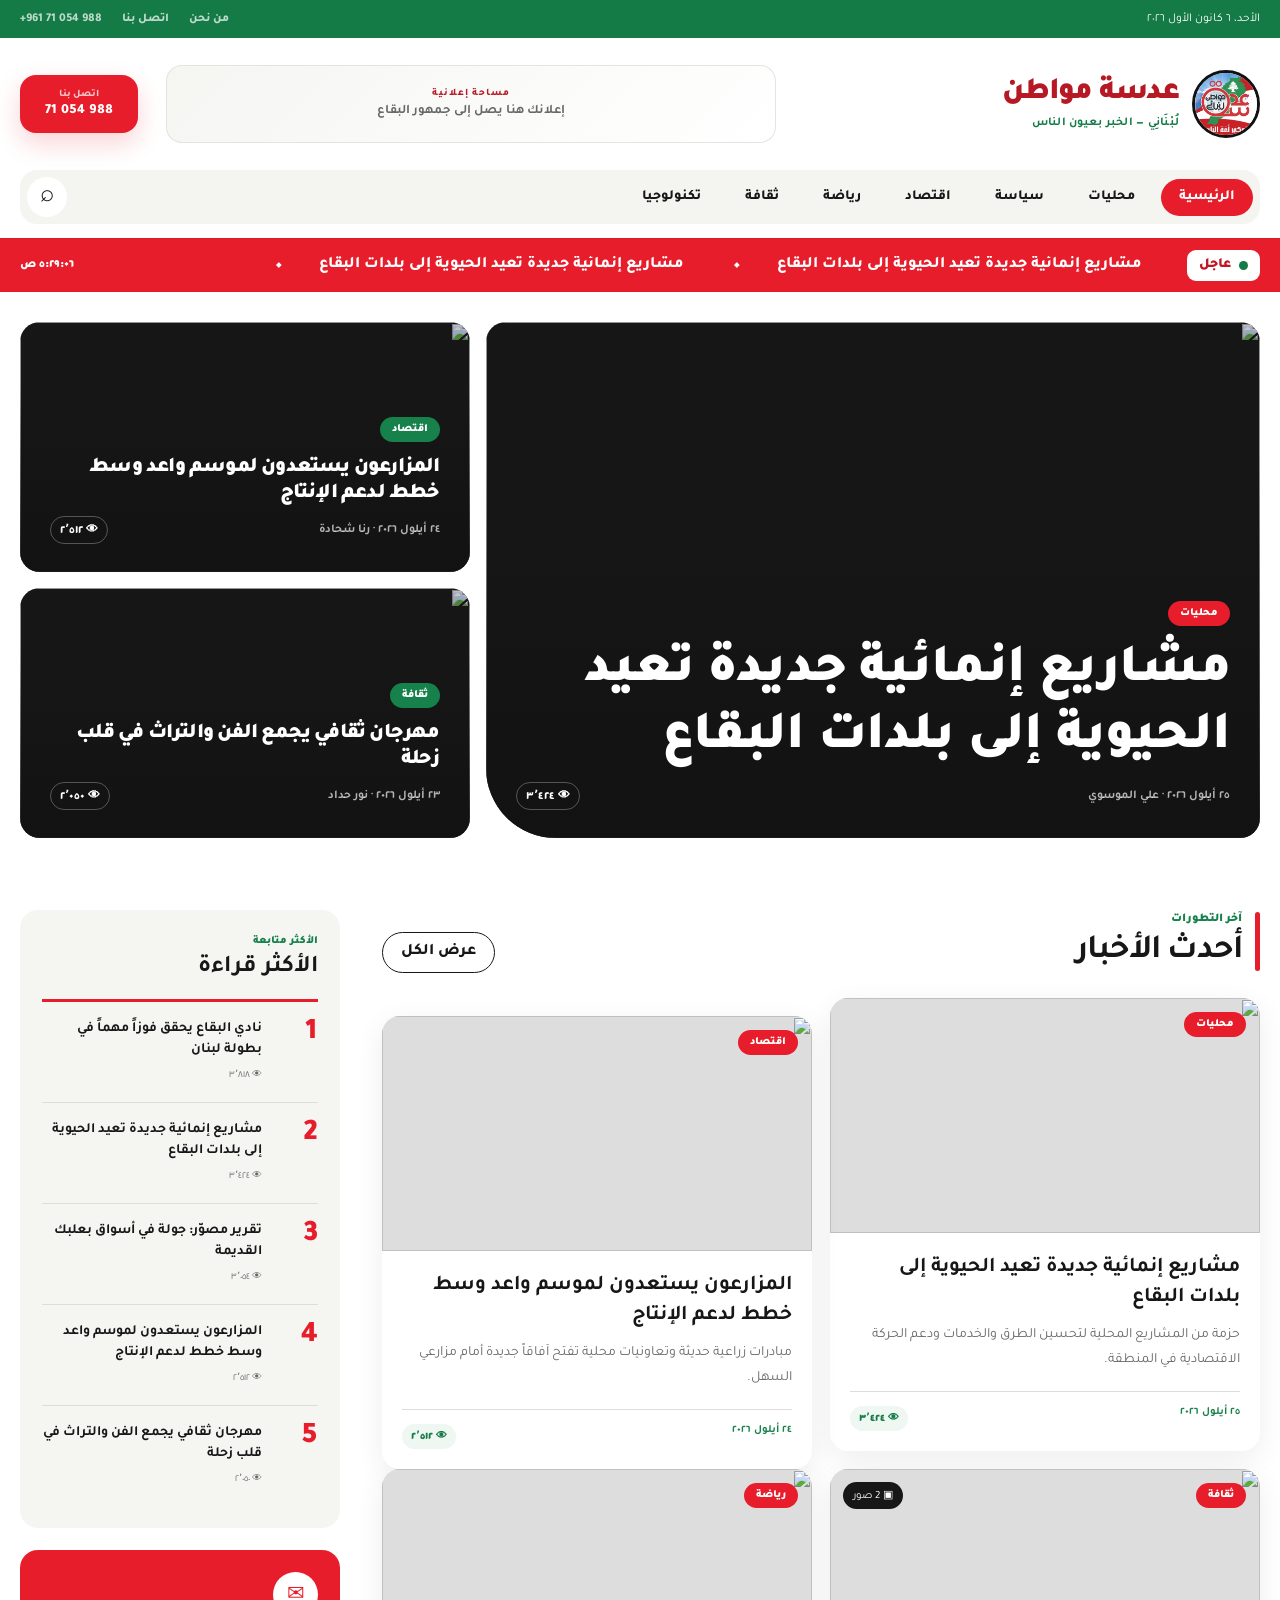
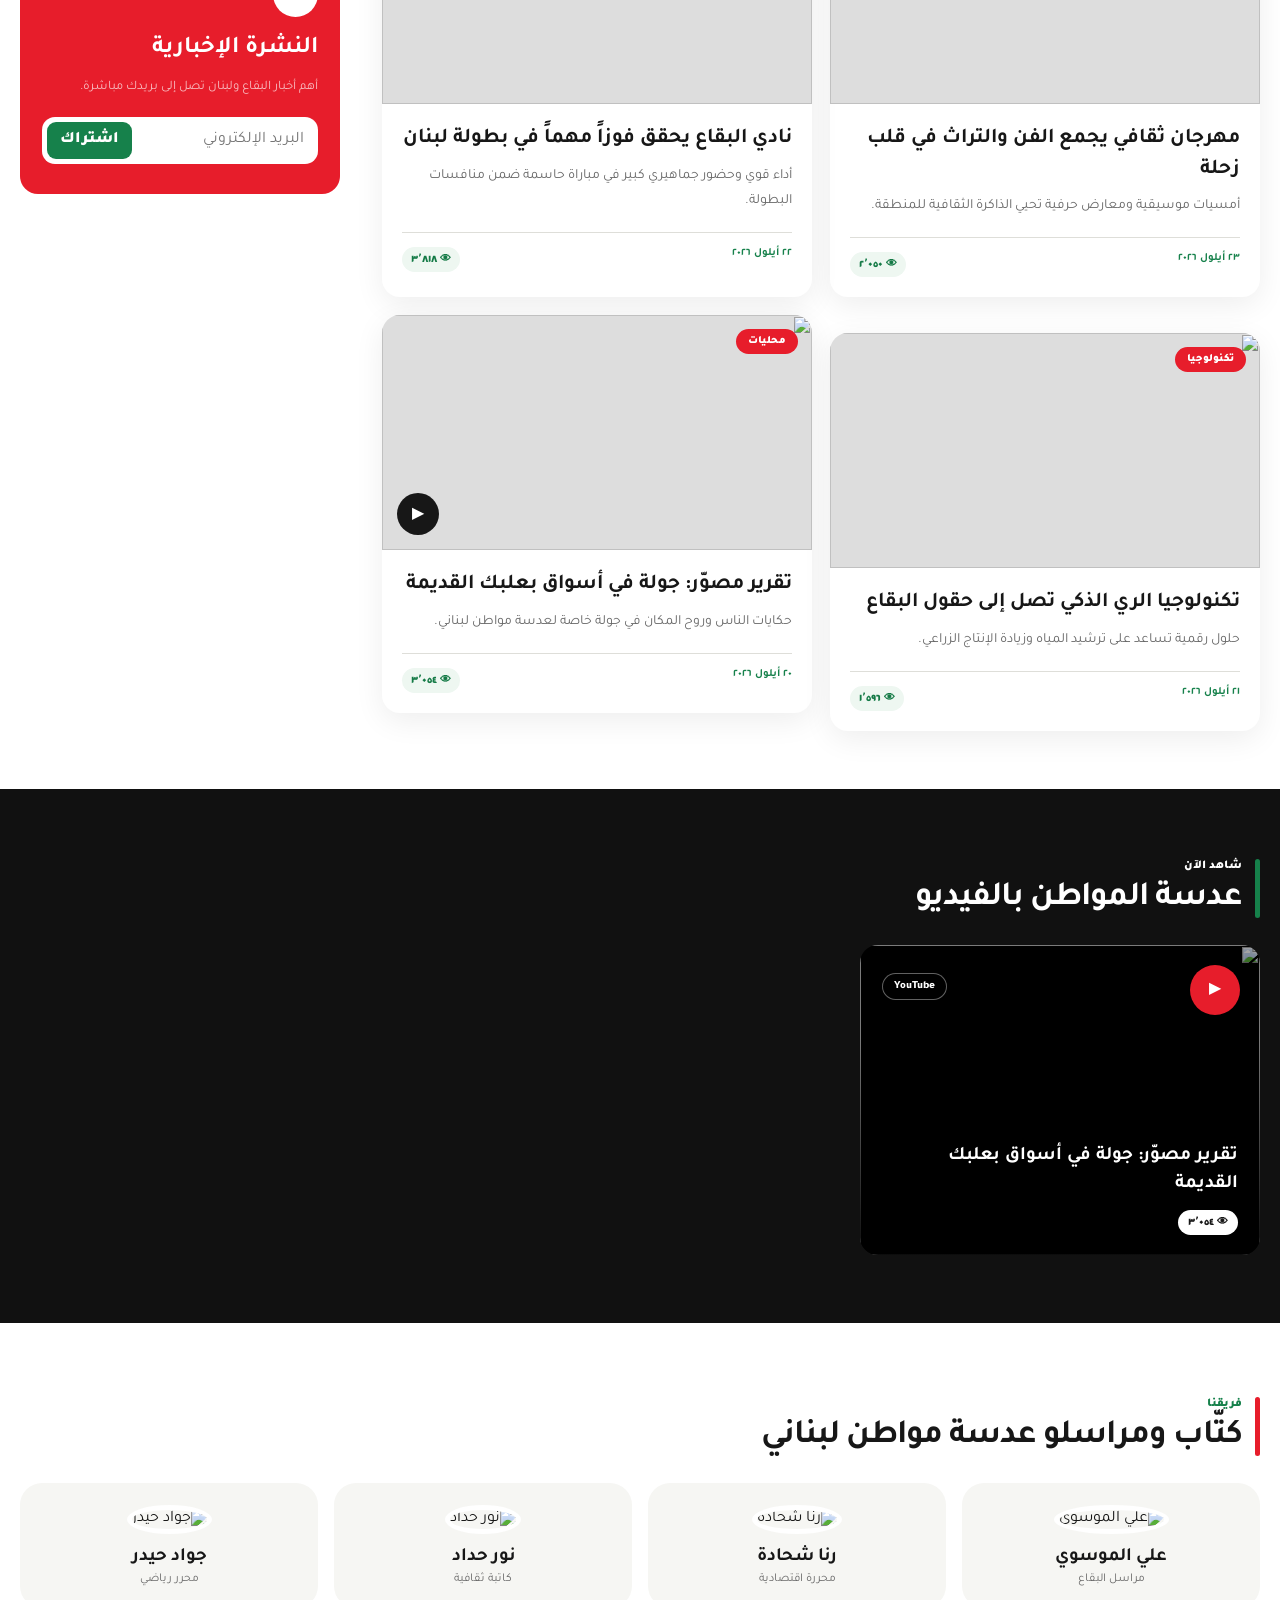
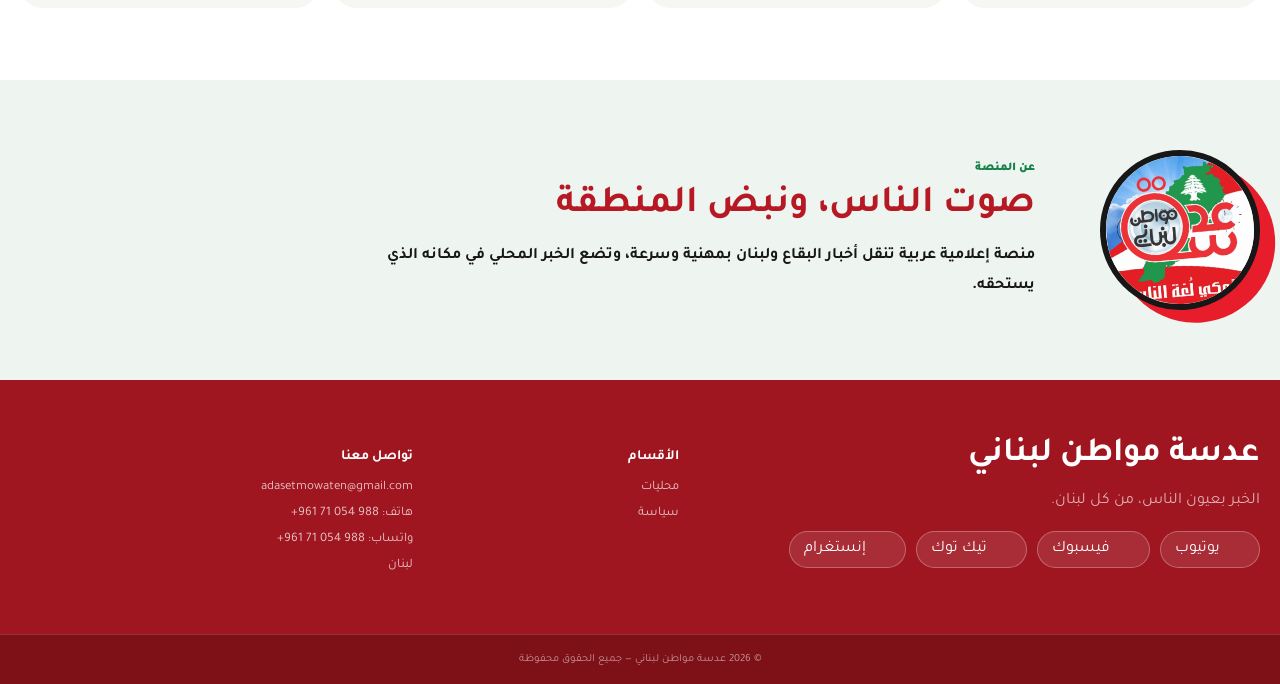
==== commit 82676dab: "Show articles as integrated site pages" ====
--- a/index.html
+++ b/index.html
@@ -58,6 +58,13 @@
   </div>
 
   <main>
+    <section class="article-page" id="articlePage" hidden>
+      <div class="container article-page-toolbar">
+        <button type="button" id="articleBack">→ العودة إلى الأخبار</button>
+      </div>
+      <article class="container article-page-content" id="articlePageContent"></article>
+    </section>
+
     <section class="container hero-grid" id="heroGrid" aria-label="أبرز الأخبار"></section>
 
     <section class="container content-layout" id="news">
--- a/styles.css
+++ b/styles.css
@@ -34,6 +34,63 @@
 .video-section{background:#111}.section-heading.light{border:0}.section-heading.light:before{background:#16814b}.section-heading.light span{color:#fff}.video-card{border-radius:18px}.video-card .play{background:#e71d2b;color:#fff}
 .author-card{border:0;background:#f6f6f3}.author-card img{border-color:#fff}.about-band{border:0;background:#eef4ef}.about-inner{min-height:300px}.about-logo{border:0;border-radius:26px;box-shadow:14px 14px 0 #e71d2b}.about-inner span{color:#16814b}.about-inner h2{color:#b61924}
 footer{background:#9f1620}.footer-grid{grid-template-columns:1.35fr .55fr 1fr}.footer-grid h3{color:#fff}.social-links{flex-wrap:wrap}.social-links a{background:rgba(255,255,255,.1);border:1px solid rgba(255,255,255,.28);transition:.2s}.social-links a:hover{background:#16814b;border-color:#16814b;transform:translateY(-2px)}.social-links img{width:17px;height:17px;object-fit:contain}.copyright{background:#7e1118}
-.outline-button:hover{background:#e71d2b;border-color:#e71d2b}.article-dialog{border-radius:22px}.dialog-close{background:#e71d2b}
+.outline-button:hover{background:#e71d2b;border-color:#e71d2b}.article-dialog{border-radius:0}.dialog-close{background:#e71d2b}
+
+/* Full-screen article reader */
+.article-dialog{
+  width:100vw;
+  max-width:none;
+  height:100vh;
+  height:100dvh;
+  max-height:none;
+  margin:0;
+  padding:0;
+  inset:0;
+  overflow-y:auto;
+  background:var(--white);
+}
+.article-dialog::backdrop{background:var(--white)}
+.article-dialog .dialog-close{
+  position:fixed;
+  top:18px;
+  left:18px;
+  float:none;
+  margin:0;
+  box-shadow:0 8px 24px rgba(0,0,0,.2);
+}
+.article-dialog #articleContent{width:min(100%,1100px);margin:0 auto}
+.article-dialog article{padding:0}
+.article-dialog .article-cover{display:block;width:100%;max-height:62vh;object-fit:cover;border-radius:0}
+.article-dialog .article-inner{padding:40px clamp(22px,6vw,90px) 80px}
+@media(max-width:680px){
+  .article-dialog .dialog-close{top:12px;left:12px}
+  .article-dialog .article-cover{max-height:45vh}
+  .article-dialog .article-inner{padding:26px 20px 60px}
+}
+
+/* Article as a regular page while keeping site header and footer */
+main.showing-article> :not(#articlePage){display:none}
+.article-page{background:#fff;padding:26px 0 70px;min-height:70vh}
+.article-page-toolbar{margin-bottom:18px}
+.article-page-toolbar button{border:1px solid #e4e4e4;background:#fff;color:var(--ink);border-radius:999px;padding:11px 20px;font-family:inherit;font-weight:800;cursor:pointer}
+.article-page-toolbar button:hover{background:#e71d2b;border-color:#e71d2b;color:#fff}
+.article-page-content{width:min(100% - 32px,1000px);padding:0;overflow:hidden;border:1px solid #eee;border-radius:24px;box-shadow:0 18px 50px rgba(28,22,35,.09)}
+.article-page-content .article-cover{display:block;width:100%;max-height:600px;object-fit:cover;border-radius:0}
+.article-page-content .article-inner{padding:40px clamp(24px,6vw,78px) 65px}
+.article-page-content h1{font-size:clamp(30px,5vw,48px);line-height:1.35;margin:16px 0}
+.article-page-content .article-meta{color:var(--muted);font-size:14px;line-height:1.8}
+.article-page-content .body{font-size:18px;line-height:2.1;white-space:pre-line;margin-top:28px}
+.article-page-content .article-gallery{display:grid;grid-template-columns:repeat(2,1fr);gap:14px;margin-top:30px}
+.article-page-content .article-gallery img{width:100%;border-radius:16px}
+@media(max-width:680px){
+  .article-page{padding-top:16px}
+  .article-page-content{width:100%;border-inline:0;border-radius:0;box-shadow:none}
+  .article-page-content .article-cover{max-height:420px}
+  .article-page-content .article-inner{padding:28px 20px 50px}
+  .article-page-content .article-gallery{grid-template-columns:1fr}
+}
 @media(max-width:960px){.brand-row{grid-template-columns:1fr auto}.phone-pill{display:none}.main-nav{padding-bottom:0}.nav-inner{border-radius:0}.hero-grid{grid-template-columns:1.25fr 1fr}.news-card:nth-child(3n+2){transform:none}.news-card:nth-child(3n+2):hover{transform:translateY(-5px)}}
 @media(max-width:680px){.topline-inner{height:34px}.brand-row{min-height:94px}.brand-logo{width:64px;height:64px}.brand strong{font-size:20px}.brand span{font-size:9px}.breaking-inner{height:50px}.hero-grid{padding-top:16px}.hero-story,.hero-story:first-child{border-radius:18px;min-width:89vw;height:450px}.hero-copy{inset:auto 22px 24px}.content-layout{padding-top:4px}.section-heading h2{font-size:27px}.news-image{height:220px}.about-logo{box-shadow:9px 9px 0 #e71d2b}.footer-grid{grid-template-columns:1fr}}
+
+.hero-copy .meta{display:flex;align-items:center;justify-content:space-between;gap:12px}.view-count{display:inline-flex;align-items:center;border:1px solid rgba(255,255,255,.28);border-radius:99px;padding:5px 9px;color:#fff;font-weight:800;white-space:nowrap}.card-meta span:last-child{display:inline-flex;align-items:center;gap:4px;background:#eef7f1;color:#147a46;border-radius:99px;padding:5px 9px;font-weight:900}.video-provider{position:absolute;z-index:2;top:28px;left:22px;border:1px solid rgba(255,255,255,.38);background:rgba(0,0,0,.45);backdrop-filter:blur(8px);border-radius:99px;padding:6px 11px;font-size:11px;font-weight:900}.video-copy{position:absolute;z-index:2;bottom:20px;right:22px;left:22px}.video-card .video-copy h3{position:static;margin:0 0 10px}.video-views{display:inline-flex;border-radius:99px;background:#fff;color:#171717;padding:5px 10px;font-size:11px;font-weight:900}.article-video-wrap{margin:28px 0;background:#111;border-radius:20px;padding:12px}.article-video-wrap>span{display:inline-flex;margin:2px 4px 10px;background:#e71d2b;color:#fff;border-radius:99px;padding:5px 11px;font-size:11px;font-weight:900}.article-video-wrap .article-video{display:block}.article-meta strong{color:#147a46}.article-inner .body{white-space:pre-line}
+@media(max-width:680px){.hero-copy .meta{align-items:flex-start;flex-direction:column}.view-count{font-size:10px}.video-provider{top:26px}.article-video-wrap{margin-inline:-8px;padding:8px}}
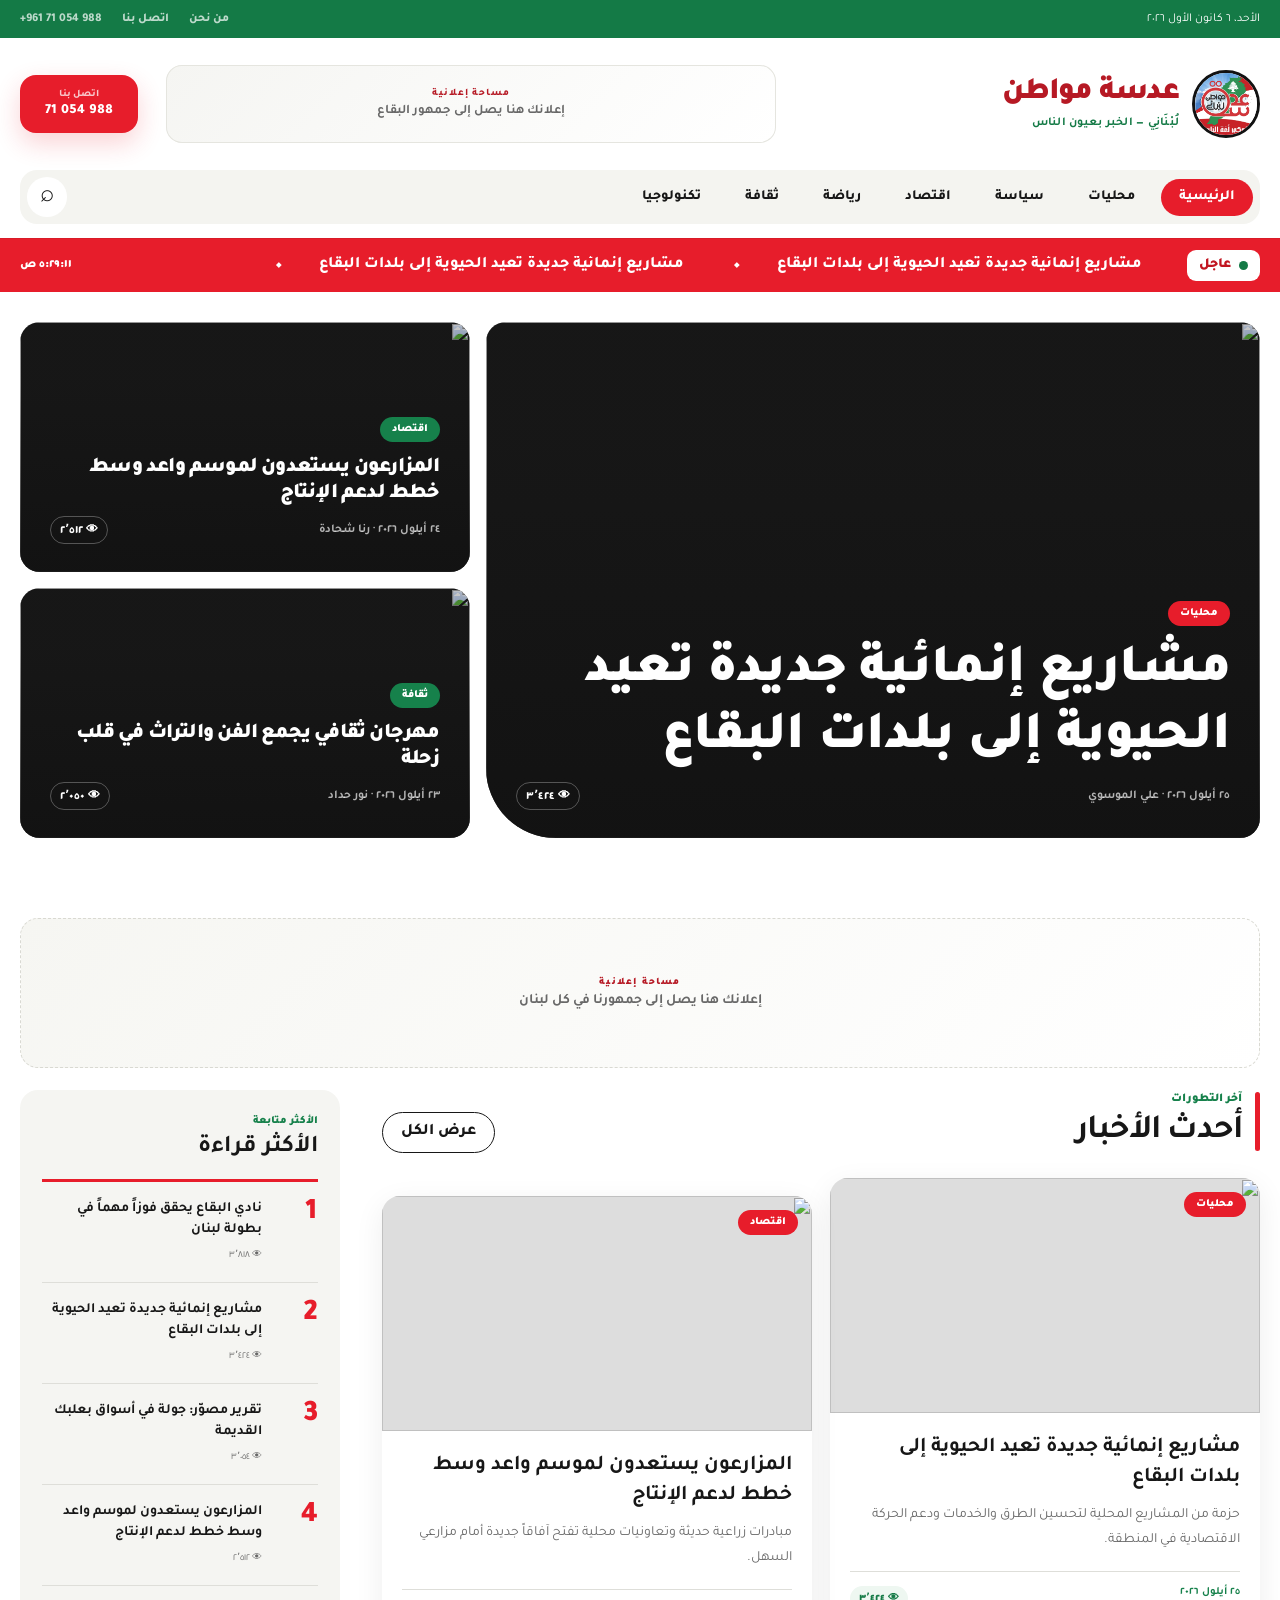
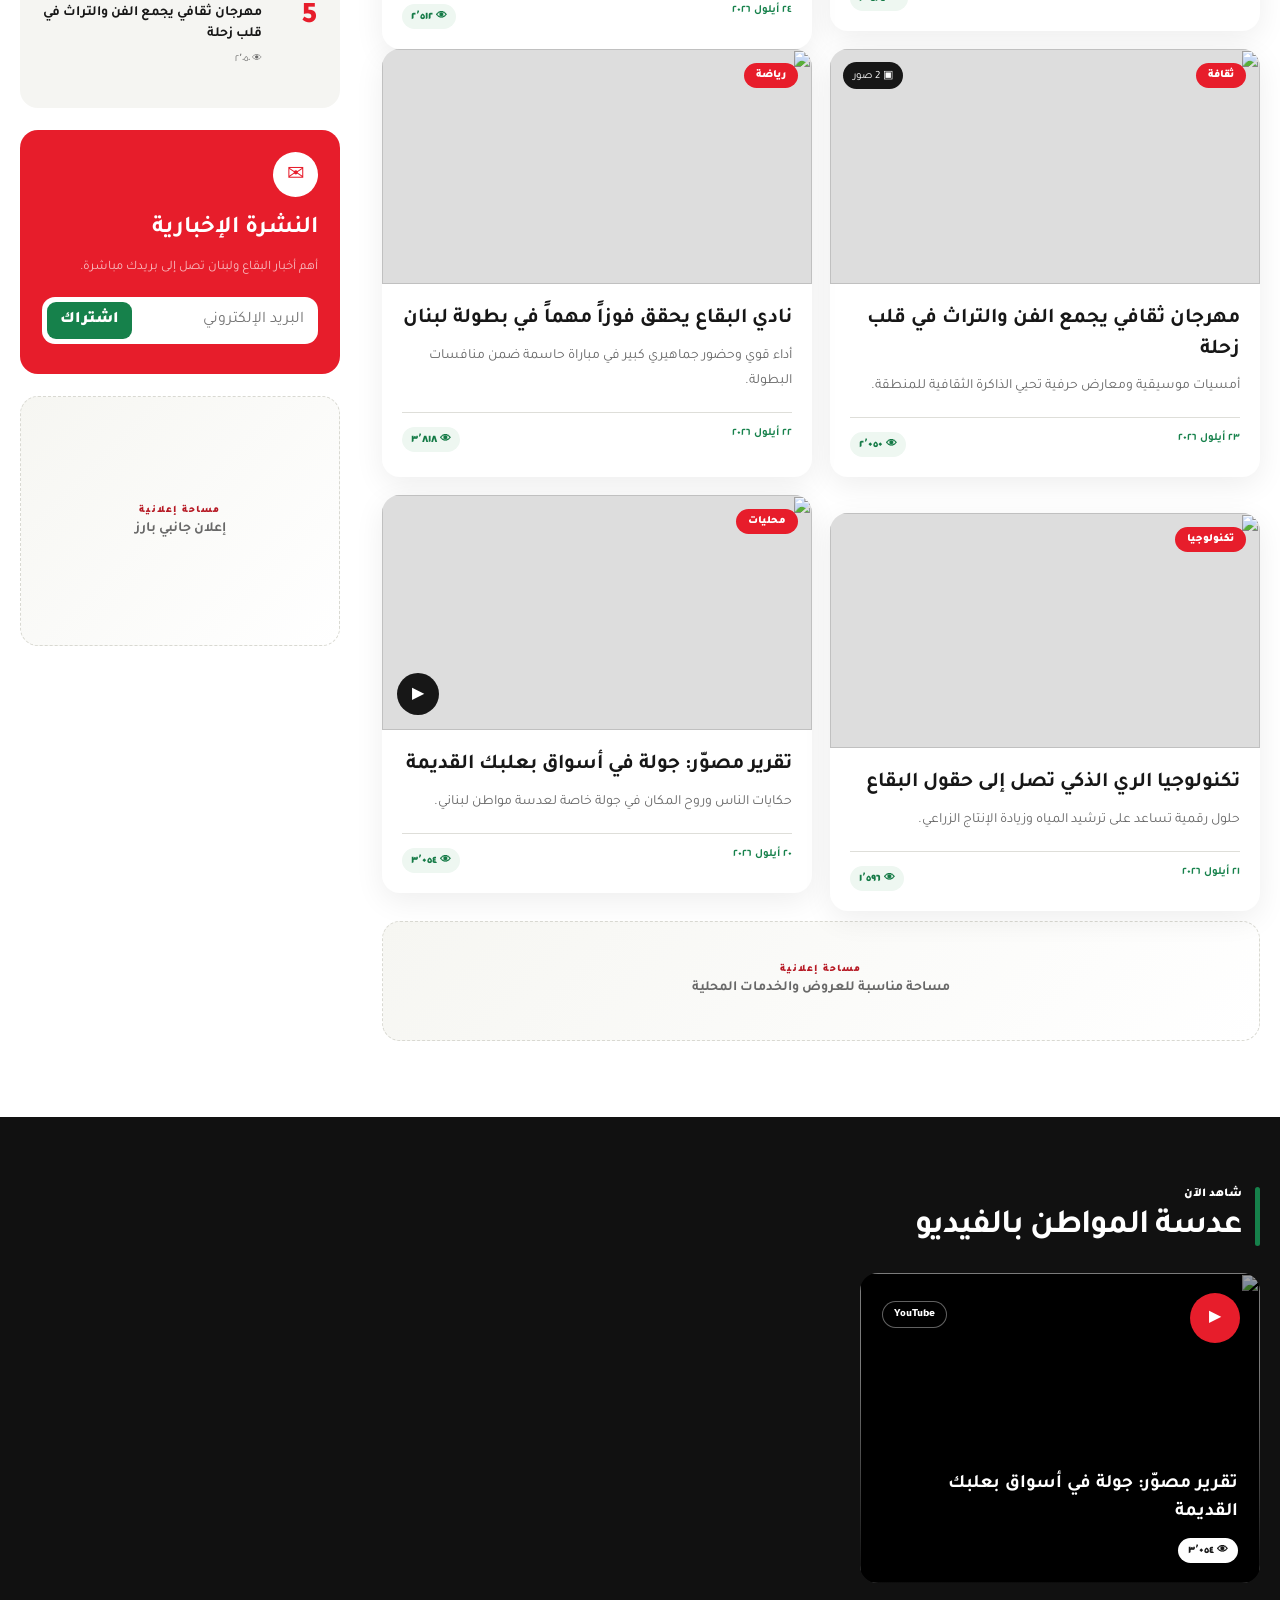
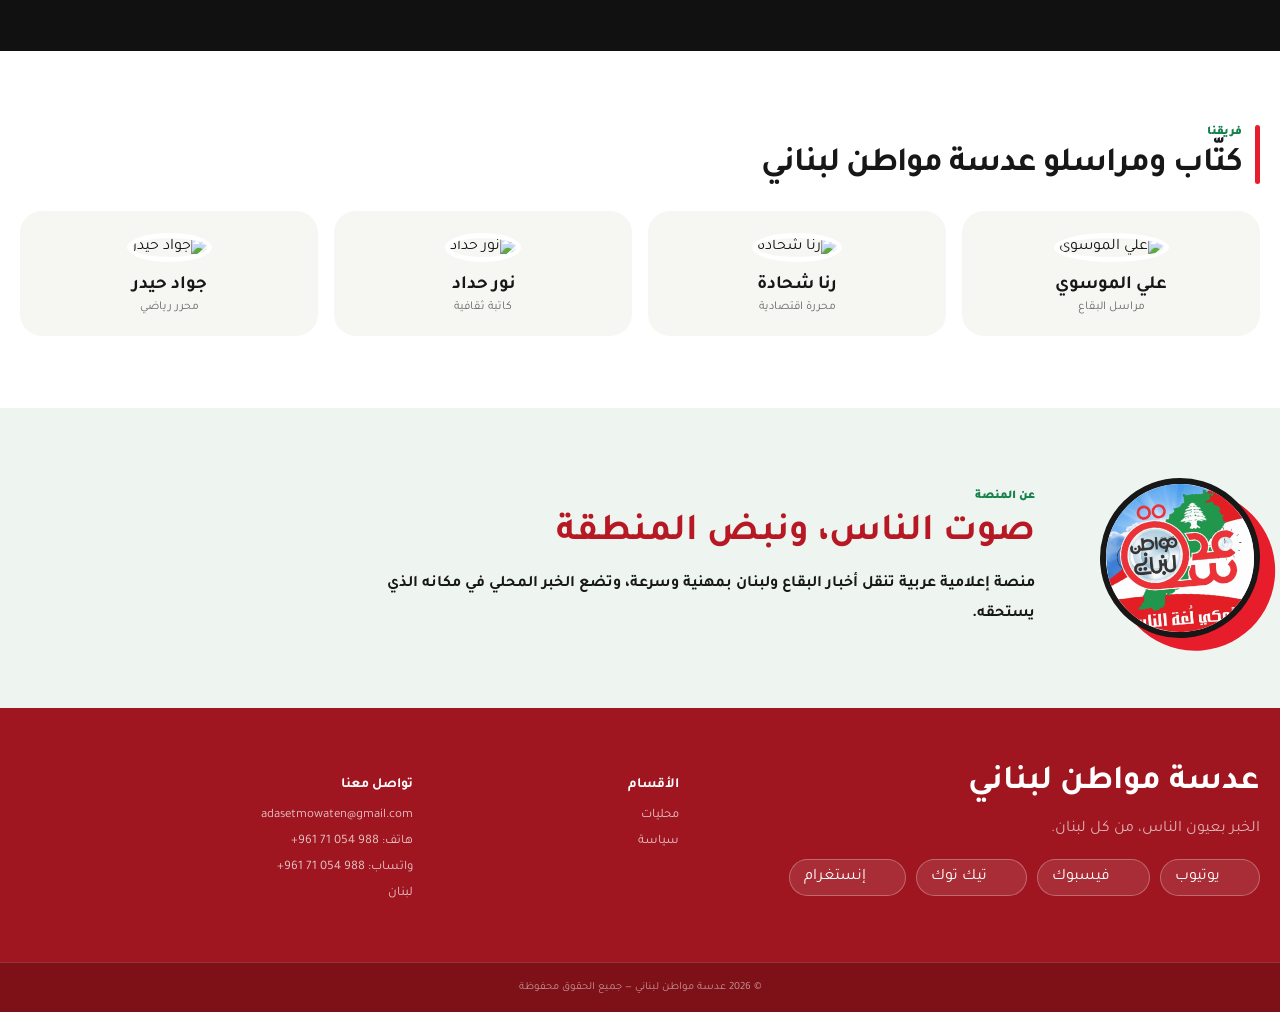
==== commit 9719de3f: "Add dashboard-managed advertising spaces" ====
--- a/index.html
+++ b/index.html
@@ -67,6 +67,10 @@
 
     <section class="container hero-grid" id="heroGrid" aria-label="أبرز الأخبار"></section>
 
+    <section class="container ad-zone ad-zone-wide" id="afterHeroAd" data-ad-placement="afterHero" aria-label="مساحة إعلانية بعد الأخبار البارزة">
+      <span>مساحة إعلانية</span><strong>إعلانك هنا يصل إلى جمهورنا في كل لبنان</strong>
+    </section>
+
     <section class="container content-layout" id="news">
       <div class="main-column">
         <div class="section-heading">
@@ -74,6 +78,7 @@
           <button class="outline-button" id="showAll">عرض الكل</button>
         </div>
         <div class="news-grid" id="newsGrid"></div>
+        <div class="ad-zone ad-zone-inline" id="inlineAd" data-ad-placement="inline" aria-label="مساحة إعلانية بين الأخبار"><span>مساحة إعلانية</span><strong>مساحة مناسبة للعروض والخدمات المحلية</strong></div>
         <div class="empty-state" id="emptyState" hidden>لا توجد نتائج مطابقة. جرّب كلمة بحث أخرى.</div>
       </div>
       <aside class="sidebar">
@@ -88,6 +93,7 @@
           <form id="newsletterForm"><input type="email" required placeholder="البريد الإلكتروني" aria-label="البريد الإلكتروني"><button>اشتراك</button></form>
           <small id="newsletterMessage"></small>
         </section>
+        <section class="ad-zone ad-zone-square" id="sidebarAd" data-ad-placement="sidebar" aria-label="مساحة إعلانية جانبية"><span>مساحة إعلانية</span><strong>إعلان جانبي بارز</strong></section>
       </aside>
     </section>
 
--- a/styles.css
+++ b/styles.css
@@ -94,3 +94,9 @@
 
 .hero-copy .meta{display:flex;align-items:center;justify-content:space-between;gap:12px}.view-count{display:inline-flex;align-items:center;border:1px solid rgba(255,255,255,.28);border-radius:99px;padding:5px 9px;color:#fff;font-weight:800;white-space:nowrap}.card-meta span:last-child{display:inline-flex;align-items:center;gap:4px;background:#eef7f1;color:#147a46;border-radius:99px;padding:5px 9px;font-weight:900}.video-provider{position:absolute;z-index:2;top:28px;left:22px;border:1px solid rgba(255,255,255,.38);background:rgba(0,0,0,.45);backdrop-filter:blur(8px);border-radius:99px;padding:6px 11px;font-size:11px;font-weight:900}.video-copy{position:absolute;z-index:2;bottom:20px;right:22px;left:22px}.video-card .video-copy h3{position:static;margin:0 0 10px}.video-views{display:inline-flex;border-radius:99px;background:#fff;color:#171717;padding:5px 10px;font-size:11px;font-weight:900}.article-video-wrap{margin:28px 0;background:#111;border-radius:20px;padding:12px}.article-video-wrap>span{display:inline-flex;margin:2px 4px 10px;background:#e71d2b;color:#fff;border-radius:99px;padding:5px 11px;font-size:11px;font-weight:900}.article-video-wrap .article-video{display:block}.article-meta strong{color:#147a46}.article-inner .body{white-space:pre-line}
 @media(max-width:680px){.hero-copy .meta{align-items:flex-start;flex-direction:column}.view-count{font-size:10px}.video-provider{top:26px}.article-video-wrap{margin-inline:-8px;padding:8px}}
+
+/* Managed advertising spaces */
+.ad-zone{display:flex;align-items:center;justify-content:center;flex-direction:column;gap:4px;overflow:hidden;border:1px dashed #d9d9d2;border-radius:18px;background:linear-gradient(135deg,#f6f6f2,#fff);color:var(--muted);text-align:center}
+.ad-zone span{color:#b61924;font-size:10px;font-weight:900;letter-spacing:.12em}.ad-zone strong{font-size:14px}.ad-zone a{display:block;width:100%;height:100%}.ad-zone img{display:block;width:100%;height:100%;object-fit:cover}.ad-zone.has-ad{border-style:solid;background:#fff}.ad-zone-wide{min-height:150px;margin-top:26px;margin-bottom:4px}.ad-zone-inline{min-height:120px;margin-top:28px}.ad-zone-square{min-height:250px}.header-ad a{display:block;width:100%;height:100%}.header-ad img{display:block;width:100%;height:100%;object-fit:cover}.header-ad.has-ad{padding:0;overflow:hidden}
+@media(max-width:960px){.ad-zone-wide{width:calc(100% - 28px)}.ad-zone-square{min-height:180px}}
+@media(max-width:680px){.ad-zone{border-radius:14px}.ad-zone-wide{min-height:110px;margin-top:18px}.ad-zone-inline{min-height:105px}.ad-zone-square{min-height:160px}}
